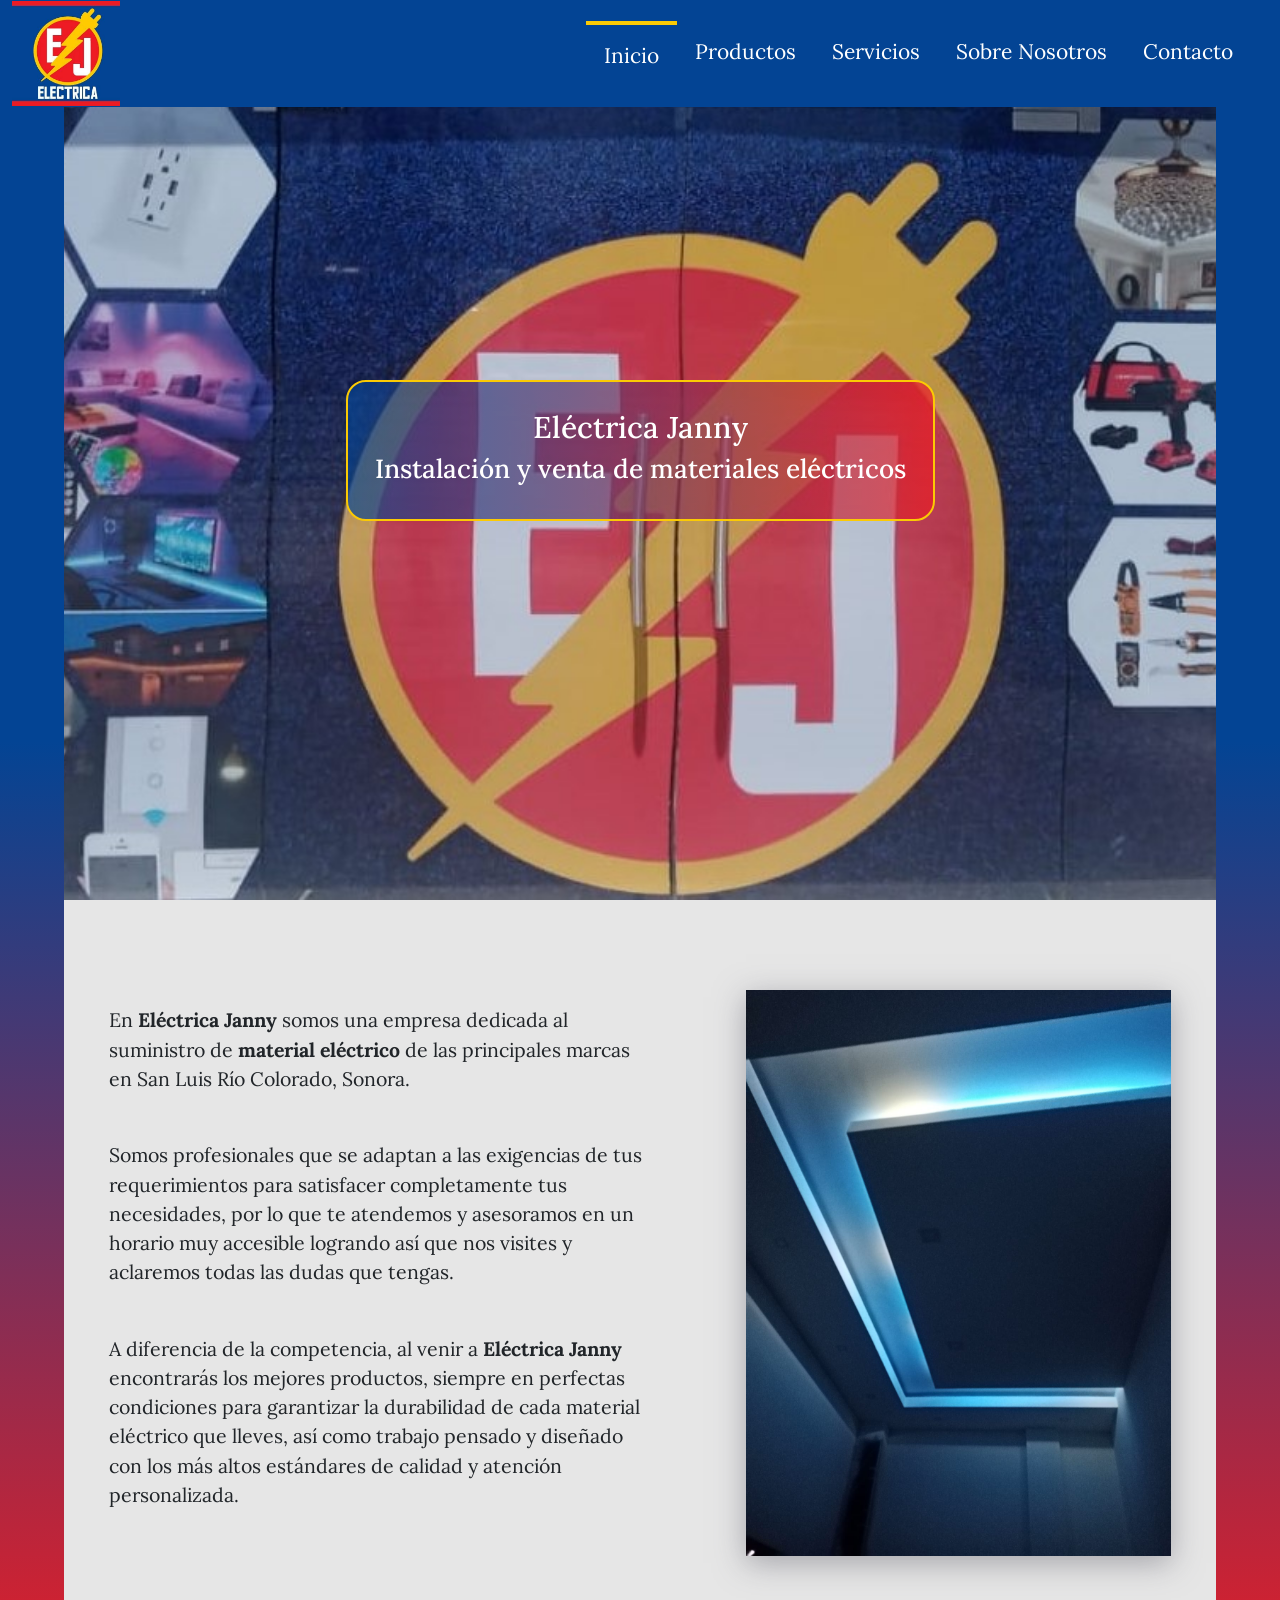
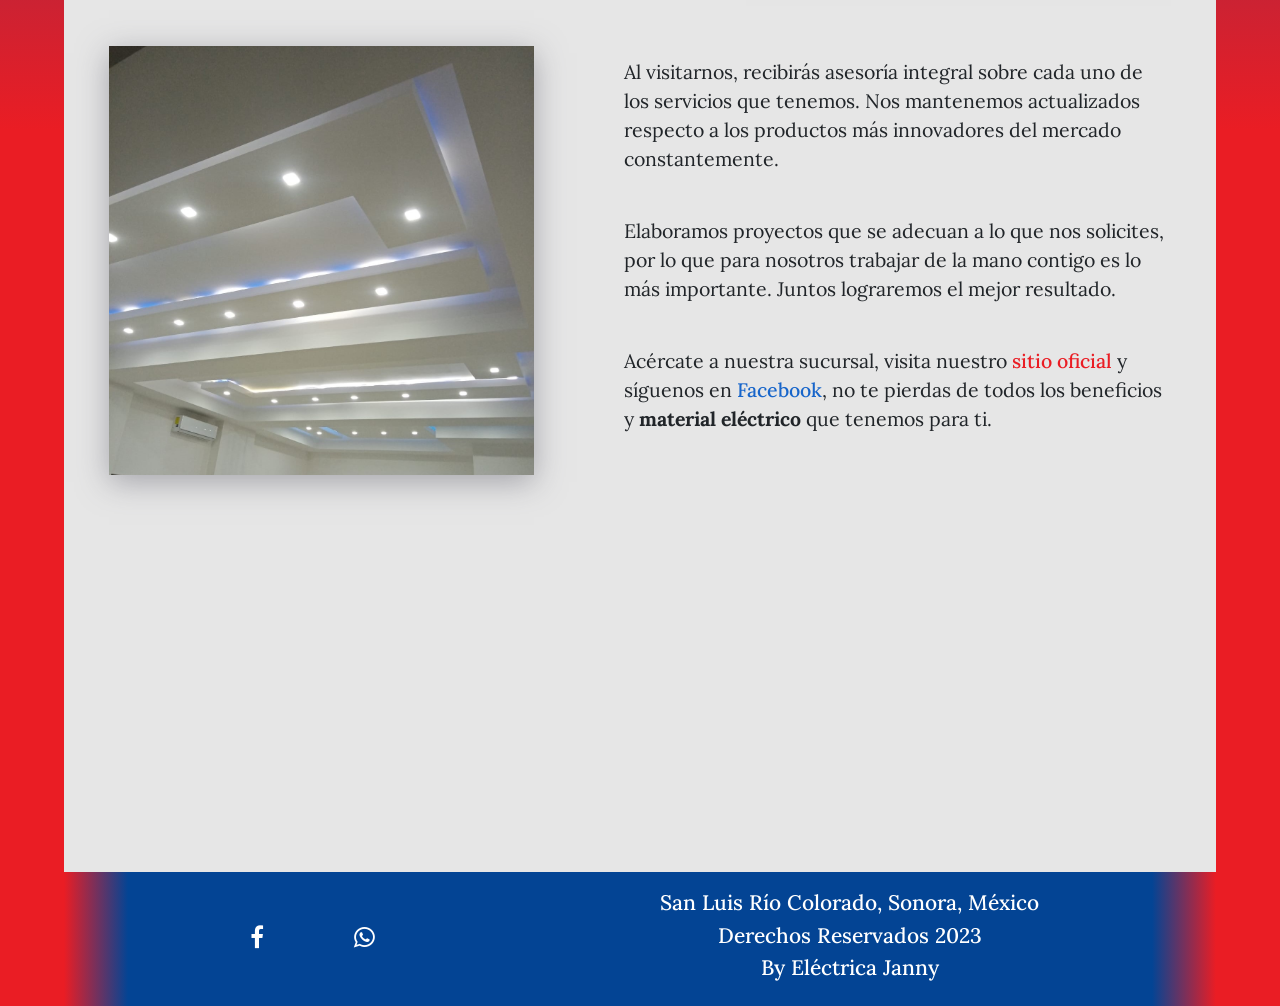
==== index.html @ f634eec2 "description, keywords, box-shadow variable" ====
<!DOCTYPE html>
<html lang="es">

<head>
    <meta charset="UTF-8">
    <meta http-equiv="X-UA-Compatible" content="IE=edge">
    <meta name="viewport" content="width=device-width, initial-scale=1.0">
    <!-- Bootstrap -->
    <link href="https://cdn.jsdelivr.net/npm/bootstrap@5.2.3/dist/css/bootstrap.min.css" rel="stylesheet"
        integrity="sha384-rbsA2VBKQhggwzxH7pPCaAqO46MgnOM80zW1RWuH61DGLwZJEdK2Kadq2F9CUG65" crossorigin="anonymous">
    <!-- Animacion AOS -->
    <link href="https://unpkg.com/aos@2.3.1/dist/aos.css" rel="stylesheet">
    <!-- Animacion animate.css -->
    <link rel="stylesheet" href="https://cdnjs.cloudflare.com/ajax/libs/animate.css/4.1.1/animate.min.css" />
    <title>Eléctrica Janny</title>
    <!-- Descripcion -->
    <meta name="description" content="Eléctrica Janny ofrece los mejores productos y materiales eléctricos, así como instalaciones eléctricas satisfaciendo tus necesidades">
    <!-- Keywords -->
    <meta name="keywords" content="eléctrica, local eléctrica, material eléctrico, local eléctrica san luis">
    <link rel="shortcut icon" href="./imgs/logo-ej.jpg" type="image/x-icon">
    <link rel="stylesheet" href="./styles/css/style.css">
    <!-- Google font -->
    <link href="https://fonts.googleapis.com/css2?family=Lora&display=swap" rel="stylesheet">
    <link rel="stylesheet" href="https://cdnjs.cloudflare.com/ajax/libs/font-awesome/4.7.0/css/font-awesome.min.css">
</head>

<body class="grid-all">
    <header class="grid-header">
        <nav class="navbar navbar-expand-lg header-nav fixed-top">
            <div class="container-fluid">
                <a href="#"><img src="./imgs/logo-ej.jpg" alt="logo Eléctrica Janny" class="logo-inicio"></a>
                <button class="navbar-toggler" type="button" data-bs-toggle="collapse"
                    data-bs-target="#navbarSupportedContent" aria-controls="navbarSupportedContent"
                    aria-expanded="false" aria-label="Toggle navigation">
                    <span></span>
                    <span></span>
                    <span></span>
                </button>
                <div class="collapse navbar-collapse justify-content-between" id="navbarSupportedContent">
                    <ul class="navbar-nav">
                        <li class="nav-item">
                            <a class="nav-link active" aria-current="page" href="#">Inicio</a>
                        </li>
                        <li class="nav-item">
                            <a class="nav-link" href="./paginas/productos.html">Productos</a>
                        </li>
                        <li class="nav-item">
                            <a class="nav-link" href="./paginas/servicios.html">Servicios</a>
                        </li>
                        <li class="nav-item">
                            <a class="nav-link" href="./paginas/sobrenosotros.html">Sobre Nosotros</a>
                        </li>
                        <li class="nav-item">
                            <a class="nav-link" href="./paginas/contacto.html">Contacto</a>
                        </li>
                    </ul>
                </div>
            </div>
        </nav>
    </header>

    <main class="index-main grid-main">
        <section class="seccion-principal">
            <div class="texto-imagen-inicio animate__animated animate__backInDown animate__slow">
                <h2>Eléctrica Janny</h2>
                <h3>Instalación y venta de materiales eléctricos</h3>
            </div>
        </section>
        <section class="index-seccion-2">
            <article class="index-articulo-1">
                <div class="div-parrafos">
                    <p data-aos="fade-down-right" data-aos-duration="500" class="index-parrafos-top">En <b>Eléctrica
                            Janny</b> somos una empresa dedicada al suministro de
                        <b>material eléctrico</b> de las principales marcas en San Luis Río Colorado, Sonora.
                    </p>
                    <p data-aos="fade-right" data-aos-duration="500" class="index-parrafos">Somos profesionales que se
                        adaptan a las exigencias de tus requerimientos
                        para satisfacer
                        completamente tus necesidades, por lo que te atendemos y asesoramos en un horario muy accesible
                        logrando así que nos visites y aclaremos todas las dudas que tengas.</p>
                    <p data-aos="fade-up-right" data-aos-duration="500" class="index-parrafos">A diferencia de la
                        competencia, al venir a <b>Eléctrica Janny</b>
                        encontrarás los mejores productos,
                        siempre en perfectas condiciones para garantizar la durabilidad de cada material eléctrico que
                        lleves, así como trabajo pensado y diseñado con los más altos estándares de calidad y atención
                        personalizada.</p>
                </div>
                <div data-aos="zoom-in-left" class="index-div-img-1">
                    <img src="./imgs/instalacion-sobretecho.jpeg" alt="Instalacion de casa afuera" class="index-imgs">
                </div>
            </article>
            <article class="index-articulo-2">
                <div data-aos="zoom-in-right" class="index-div-img-2">
                    <img src="./imgs/instalacion-techo-asimetrico.jpeg" alt="Instalacion de casa afuera"
                        class="index-imgs">
                </div>
                <div class="div-parrafos">
                    <p data-aos="fade-down-left" data-aos-duration="500" class="index-parrafos-top">Al visitarnos,
                        recibirás asesoría integral sobre cada uno de los
                        servicios
                        que
                        tenemos.
                        Nos mantenemos actualizados respecto a los productos más innovadores del mercado
                        constantemente.</p>
                    <p data-aos="fade-left" data-aos-duration="500" class="index-parrafos">Elaboramos proyectos que se
                        adecuan a lo que nos solicites, por lo que
                        para nosotros trabajar de
                        la
                        mano contigo es lo más importante. Juntos lograremos el mejor resultado.
                    <p data-aos="fade-up-left" data-aos-duration="500" class="index-parrafos">Acércate a nuestra
                        sucursal, visita nuestro <a class="index-sitio-oficial" href="./index.html">sitio oficial</a> y
                        síguenos en <a class="index-siguenos" href="https://www.facebook.com/electrijanny"
                            target="_blank" rel="noopener noreferrer">Facebook</a>, no te
                        pierdas
                        de todos los beneficios y <b>material eléctrico</b> que tenemos para ti.</p>
                </div>
            </article>
        </section>
        <section class="seccion-3">
            <div class="google-maps">
                <iframe
                    src="https://www.google.com/maps/embed?pb=!1m18!1m12!1m3!1d420.85370382818854!2d-114.7655052604591!3d32.450494726539944!2m3!1f0!2f0!3f0!3m2!1i1024!2i768!4f13.1!3m3!1m2!1s0x80d64f594fe410d5%3A0x80ad61ab778832ab!2sElectrica%20Janny!5e0!3m2!1ses-419!2smx!4v1675711822693!5m2!1ses-419!2smx"
                    width="1000" height="300" style="border:0;" allowfullscreen="" loading="lazy"
                    referrerpolicy="no-referrer-when-downgrade"></iframe>
            </div>
        </section>
    </main>

    <aside class="asideLeft asides"></aside>
    <aside class="asideRight asides"></aside>

    <footer class="footer grid-footer">
        <div class="footer-icons">
            <a href="https://www.facebook.com/electrijanny" target="_blank" rel="noopener noreferrer"><i
                    style="font-size:24px" class="fa facebook">&#xf09a;</i></a>
            <a href="http://" target="_blank" rel="noopener noreferrer"><i style="font-size:24px"
                    class="fa whatsapp">&#xf232;</i></a>
        </div>
        <div class="footer-copyright">
            <h3 class="footer-span-localidad">San Luis Río Colorado, Sonora, México</h3>
            <h3 class="footer-span-copyrigth">Derechos Reservados 2023</>
                <h3>By Eléctrica Janny</h3>
        </div>
    </footer>
    <script src="https://cdn.jsdelivr.net/npm/bootstrap@5.2.3/dist/js/bootstrap.bundle.min.js"
        integrity="sha384-kenU1KFdBIe4zVF0s0G1M5b4hcpxyD9F7jL+jjXkk+Q2h455rYXK/7HAuoJl+0I4"
        crossorigin="anonymous"></script>
    <script src="https://unpkg.com/aos@2.3.1/dist/aos.js"></script>
    <script>
        AOS.init();
    </script>
</body>

</html>
---- styles/css/style.css ----
/* *CSS Glogal */
html,
body {
  margin: 0;
  font-family: "Lora", serif;
  font-size: 15px;
  line-height: 1.5;
  box-sizing: border-box;
  overflow-x: hidden;
  top: 0;
}

body {
  background-color: rgb(230, 230, 230);
}

.logo-inicio {
  max-width: 12vh;
}

a {
  text-decoration: none;
  color: #fff;
  font-weight: 500;
}
a:visited {
  color: #fff;
}
a:hover {
  color: #FBCA04;
}

ul {
  list-style-type: none;
}

/* NAVBAR */
.active {
  border-top: 4px solid #FBCA04;
  color: #fff;
}

.navbar {
  background-color: #034494;
  padding: 1px;
  min-height: 10vh;
}
.navbar-toggler {
  background: #EA1D24;
  border: none;
  padding: 10px 6px;
  outline: none;
}
.navbar-toggler span {
  display: block;
  width: 22px;
  height: 2px;
  border: 1px;
  background: #fff;
}
.navbar-toggler span + span {
  margin-top: 4px;
  width: 18px;
  margin-left: 4px;
}
.navbar-toggler span + span + span {
  width: 10px;
  margin-left: 12px;
}
.navbar-expand-lg {
  padding-right: 2vh;
}
.navbar-expand-lg .navbar-collapse {
  flex-direction: row-reverse;
}
.navbar-expand-lg .navbar-nav .nav-link {
  padding: 1rem 1.2rem;
  font-size: 1.4rem;
  position: relative;
  color: #fff;
}
.navbar-expand-lg .navbar-nav .nav-link:hover {
  border-top: 4px solid #FBCA04;
  color: #EA1D24;
}
.navbar-expand-lg .navbar-nav button {
  padding: 1.2rem 5rem;
}

/* IMG inicio */
.seccion-principal {
  background-image: url(../../imgs/puerta-local-lejos-3.jpeg);
  height: 100vh;
  background-position: center;
  background-repeat: no-repeat;
  background-size: cover;
  display: flex;
  justify-content: center;
  align-items: center;
}

/* Footer */
.footer {
  background: rgb(234, 29, 36);
  background: linear-gradient(90deg, rgb(234, 29, 36) 5%, rgb(3, 68, 148) 10%, rgb(3, 68, 148) 90%, rgb(234, 29, 36) 95%);
  color: #fff;
  display: flex;
  justify-content: space-evenly;
}
.footer-icons {
  display: flex;
  align-items: center;
}
.footer-icons a {
  margin: 0 5vh;
}
.footer-icons a i:link {
  color: #fff;
}
.footer-icons a i:visited {
  color: #fff;
}
.footer-copyright {
  display: flex;
  flex-direction: column;
  align-items: center;
  justify-content: center;
  text-align: center;
  margin: 2vh 4vh;
}
.footer-copyright h3 {
  font-size: 1.4rem;
}

.facebook:hover {
  color: #1771E6;
}

.whatsapp:hover {
  color: #4AC959;
}

/* TODO: Flex Grid */
.grid-all {
  min-height: 100vh;
  display: grid;
  grid-template-areas: "header header header header" "asideLeft main main asideRight" "footer footer footer footer";
  grid-template-columns: 1fr 45% 45% 1fr;
  grid-template-rows: auto auto auto;
}

/* grid items */
.grid-header {
  grid-area: header;
}

.grid-main {
  grid-area: main;
}

.asideLeft {
  grid-area: asideLeft;
}

.asideRight {
  grid-area: asideRight;
}

.asides {
  background: rgb(234, 29, 36);
  background: linear-gradient(0deg, rgb(234, 29, 36) 30%, rgb(3, 68, 148) 70%);
}

.grid-footer {
  grid-area: footer;
}

/* *Index */
.texto-imagen-inicio {
  text-align: center;
  font-size: 1.7rem;
  background: linear-gradient(to right, rgba(3, 68, 148, 0.6823529412), rgba(234, 29, 36, 0.6823529412));
  border: 2px solid #FBCA04;
  color: #fff;
  border-radius: 20px;
  line-height: 50px;
  padding: 3vh;
}

/* Seccion 2 */
.index-seccion-2 {
  display: flex;
  flex-direction: column;
  padding: 10vh 0;
}

.index-parrafos-top {
  font-size: 1.3rem;
  margin: 0 5vh 5% 5vh;
}

.index-parrafos {
  font-size: 1.3rem;
  margin: 0 5vh 5% 5vh;
}

/* Articulo 1 */
.index-articulo-1 {
  display: flex;
}
.index-articulo-1 .div-parrafos {
  display: flex;
  flex-direction: column;
  justify-content: space-evenly;
  width: 60%;
  z-index: -1;
}
.index-articulo-1 .index-div-img-1 {
  width: 40%;
  margin: 0 5vh;
}
.index-articulo-1 .index-div-img-1 img {
  width: 100%;
  height: 100%;
  object-fit: cover;
  box-shadow: rgba(100, 100, 111, 0.5) 0px 7px 29px 0px;
}
.index-articulo-1 .index-div-img-1 img:hover {
  animation: shadow-drop-2-center 0.5s cubic-bezier(0.25, 0.46, 0.45, 0.94) both;
}

/* Articulo 2 */
.index-articulo-2 {
  display: flex;
  padding-top: 10vh;
}
.index-articulo-2 .div-parrafos {
  display: flex;
  flex-direction: column;
  align-items: center;
  justify-content: space-evenly;
  width: 60%;
  z-index: -1;
}
.index-articulo-2 .index-div-img-2 {
  width: 40%;
  margin: 0 5vh;
}
.index-articulo-2 .index-div-img-2 img {
  width: 100%;
  height: 100%;
  object-fit: cover;
  box-shadow: rgba(100, 100, 111, 0.5) 0px 7px 29px 0px;
}

/* Links */
.index-sitio-oficial {
  text-decoration: none;
}
.index-sitio-oficial:link {
  color: #EA1D24;
}
.index-sitio-oficial:visited {
  color: #EA1D24;
}

.index-siguenos:link {
  color: #1765ca;
}
.index-siguenos:visited {
  color: #1765ca;
}

/* Iframe */
.google-maps iframe {
  width: 100%;
}

/* *Productos */
.productos-frase-productos {
  display: flex;
  margin: 5vh 10vh 5vh 10vh;
  height: 100%;
  text-align: center;
  align-items: center;
  background: rgb(255, 235, 136);
  background: linear-gradient(90deg, rgb(255, 235, 136) 0%, rgb(255, 255, 255) 40%);
}
.productos-frase-productos h3 {
  margin: 0;
  padding: 10px;
}

.productos-contain-imgs {
  display: flex;
  flex-wrap: wrap;
  justify-content: space-evenly;
}
.productos-contain-imgs div {
  display: flex;
  flex-direction: column;
  margin: 5px;
  text-align: center;
}
.productos-contain-imgs img {
  width: 200px;
  height: 200px;
  border: 2px solid rgba(0, 0, 0, 0.3);
}

/* *Servicios */
.card {
  margin: 0 3vh 0 3vh;
}
.card:hover {
  animation: shadow-drop-2-center 0.5s cubic-bezier(0.25, 0.46, 0.45, 0.94) both;
}
.card-group {
  margin: 5vh;
}
.card img:hover {
  border: 2px solid #FBCA04;
}

@keyframes shadow-drop-2-center {
  0% {
    transform: translateZ(0);
    box-shadow: 0 0 0 0 rgba(0, 0, 0, 0);
  }
  100% {
    transform: translateZ(50px);
    box-shadow: 0 0 20px 0px rgba(0, 0, 0, 0.8);
  }
}
.list-style-type-disc {
  list-style-type: disc;
}

.list-style-type-circle {
  list-style-type: circle;
}

/* *Sobre Nosotros */
.container {
  margin: 4vh auto;
}

.sobrenosotros-imgs {
  display: flex;
  margin: 1vh 0;
}
.sobrenosotros-imgs img {
  width: 100%;
  object-fit: cover;
  box-shadow: rgba(100, 100, 111, 0.5) 0px 7px 29px 0px;
}
.sobrenosotros-imgs img:hover {
  animation: shadow-drop-2-center 0.5s cubic-bezier(0.25, 0.46, 0.45, 0.94) both;
}

@keyframes shadow-drop-2-center {
  0% {
    transform: translateZ(0);
    box-shadow: 0 0 0 0 rgba(0, 0, 0, 0);
  }
  100% {
    transform: translateZ(50px);
    box-shadow: 0 0 20px 0px rgba(0, 0, 0, 0.8);
  }
}
.sobrenosotros-texto {
  display: flex;
  flex-direction: column;
  justify-content: center;
  margin-top: 2vh;
}

/* *Contacto */
.contacto__seccion {
  display: flex;
  align-items: center;
  justify-content: space-evenly;
}

.contacto-img {
  display: flex;
  width: 40%;
  height: 100vh;
  margin: 10vh 0;
  box-shadow: rgba(100, 100, 111, 0.5) 0px 7px 29px 0px;
}
.contacto-img img {
  object-fit: cover;
  width: 100%;
  height: 100%;
}

.form {
  display: flex;
  flex-direction: column;
  justify-content: space-evenly;
  height: 100vh;
  width: 40%;
  border-radius: 10%;
  box-shadow: rgba(100, 100, 111, 0.5) 0px 7px 29px 0px;
}
.form-casillas {
  display: flex;
  padding: 2vh;
  width: 100%;
}
.form-casillas div {
  width: 100%;
  display: flex;
  flex-direction: column;
}
.form-legend {
  padding: 1vh 0;
  text-align: center;
}
.form-textarea div {
  display: flex;
  flex-direction: column;
  align-items: center;
  padding: 2vh;
}

#textarea-comentario {
  resize: none;
}

.form-div-span {
  display: flex;
  justify-content: space-evenly;
  margin: 2vh 0;
}

/* Buttons formulario */
.button-reset,
.button-enviar {
  align-items: center;
  appearance: none;
  background-image: radial-gradient(100% 100% at 100% 0, #EA1D24 0, #5468ff 100%);
  border: 0;
  border-radius: 6px;
  box-shadow: rgba(45, 35, 66, 0.4) 0 2px 4px, rgba(45, 35, 66, 0.3) 0 7px 13px -3px, rgba(58, 65, 111, 0.5) 0 -3px 0 inset;
  box-sizing: border-box;
  color: #fff;
  cursor: pointer;
  display: inline-flex;
  font-family: "JetBrains Mono", monospace;
  height: 48px;
  justify-content: center;
  line-height: 1;
  list-style: none;
  overflow: hidden;
  padding-left: 16px;
  padding-right: 16px;
  position: relative;
  text-align: left;
  text-decoration: none;
  transition: box-shadow 0.15s, transform 0.15s;
  user-select: none;
  -webkit-user-select: none;
  touch-action: manipulation;
  white-space: nowrap;
  will-change: box-shadow, transform;
  font-size: 18px;
}

.button:focus {
  box-shadow: #FBCA04 0 0 0 1.5px inset, rgba(45, 35, 66, 0.4) 0 2px 4px, rgba(45, 35, 66, 0.3) 0 7px 13px -3px, #3c4fe0 0 -3px 0 inset;
}
.button:hover {
  box-shadow: rgba(45, 35, 66, 0.4) 0 4px 8px, rgba(45, 35, 66, 0.3) 0 7px 13px -3px, #3c4fe0 0 -3px 0 inset;
  transform: translateY(-2px);
}
.button:active {
  box-shadow: #FBCA04 0 3px 7px inset;
  transform: translateY(2px);
}

/* TODO: Media Querys */
/* TODO: TABLET */
@media screen and (max-width: 991px) {
  /* CSS Global */
  .navbar {
    min-height: 10vh;
  }
  .navbar-expand-lg .navbar-nav .nav-link {
    padding: 0.8rem 1.2rem;
  }
  .active {
    border-bottom: 4px solid #FBCA04;
  }
  .logo-inicio {
    max-width: 10vh;
  }
  /* index */
  .index-seccion-2 {
    padding: 5vh 0;
  }
  .index-parrafos-top {
    font-size: 1rem;
    margin: 0 3vh 2vh 3vh;
  }
  .index-parrafos {
    font-size: 1rem;
    margin: 0 3vh 2vh 3vh;
  }
  /* Articulo 1 */
  .index-articulo-1 {
    flex-flow: column wrap;
  }
  .index-articulo-1 .div-parrafos {
    width: 100%;
  }
  .index-articulo-1 .index-div-img-1 {
    width: 100%;
    margin: 0;
    padding: 2vh;
  }
  /* Articulo 2 */
  .index-articulo-2 {
    flex-flow: column-reverse wrap;
    padding-top: 2vh;
  }
  .index-articulo-2 .div-parrafos {
    width: 100%;
  }
  .index-articulo-2 .index-div-img-2 {
    width: 100%;
    margin: 0;
    padding: 2vh;
  }
  /* PRODUCTOS */
  .productos-frase-productos {
    margin: 5vh 7vh 5vh 7vh;
    align-items: unset;
    flex-direction: column;
    background: rgb(255, 235, 136);
    background: linear-gradient(180deg, rgb(255, 235, 136) 0%, rgb(255, 255, 255) 15%);
  }
  /* CONTACTO */
  .contacto__seccion {
    flex-direction: column;
  }
  .contacto-img {
    height: 100%;
    width: 90%;
    margin: 5vh 0;
  }
  .form {
    margin-bottom: 5vh;
    width: 90%;
  }
}
/* TODO: MOVIL */
@media screen and (max-width: 425px) {
  .asides {
    display: none;
  }
  .grid-all {
    grid-template-areas: "header header" "main main" "footer footer";
    grid-template-columns: 50% 50%;
    grid-template-rows: auto auto auto;
  }
  /* index */
  .index-seccion-2 {
    padding: 2vh 0;
  }
  .index-parrafos-top {
    font-size: 1rem;
    margin: 0 2vh 2vh 2vh;
  }
  .index-parrafos {
    font-size: 1rem;
    margin: 0 2vh 2vh 2vh;
  }
  /* PRODUCTOS */
  .productos-frase-productos {
    margin: 5vh 5vh 5vh 5vh;
    background: rgb(255, 235, 136);
    background: linear-gradient(180deg, rgb(255, 235, 136) 0%, rgb(255, 255, 255) 40%);
  }
  .productos-contain-imgs img {
    width: 150px;
    height: 150px;
  }
  /* SERVICIO */
  .card-group {
    margin: 5vh 3vh;
  }
  /* Footer */
  footer {
    background: rgb(234, 29, 36);
    background: linear-gradient(90deg, rgb(234, 29, 36) 5%, rgb(3, 68, 148) 10%, rgb(3, 68, 148) 90%, rgb(234, 29, 36) 95%);
    flex-direction: column;
    align-items: center;
  }
  .footer-icons a {
    margin: 4vh 5vh 2vh 5vh;
  }
  .footer-copyright {
    margin: 0;
    padding: 5vh 4vh 5vh 4vh;
  }
}

/*# sourceMappingURL=style.css.map */
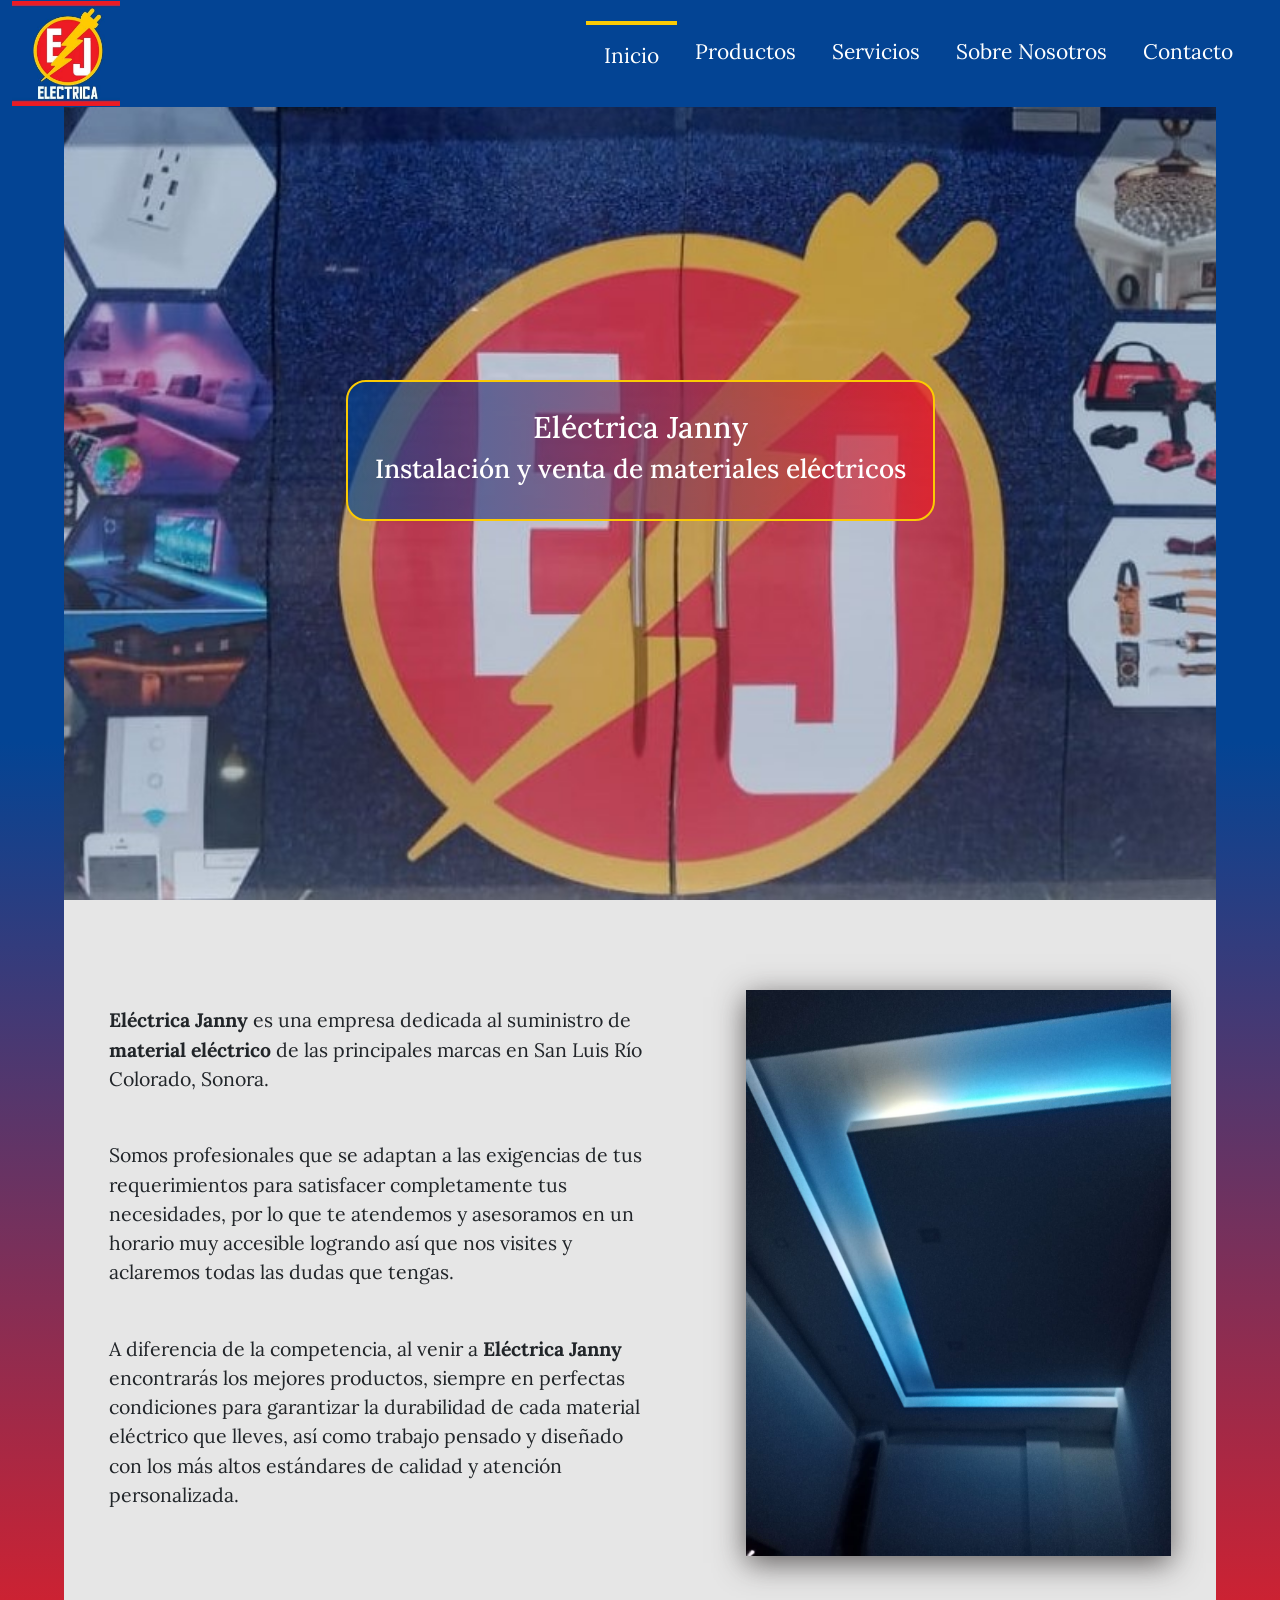
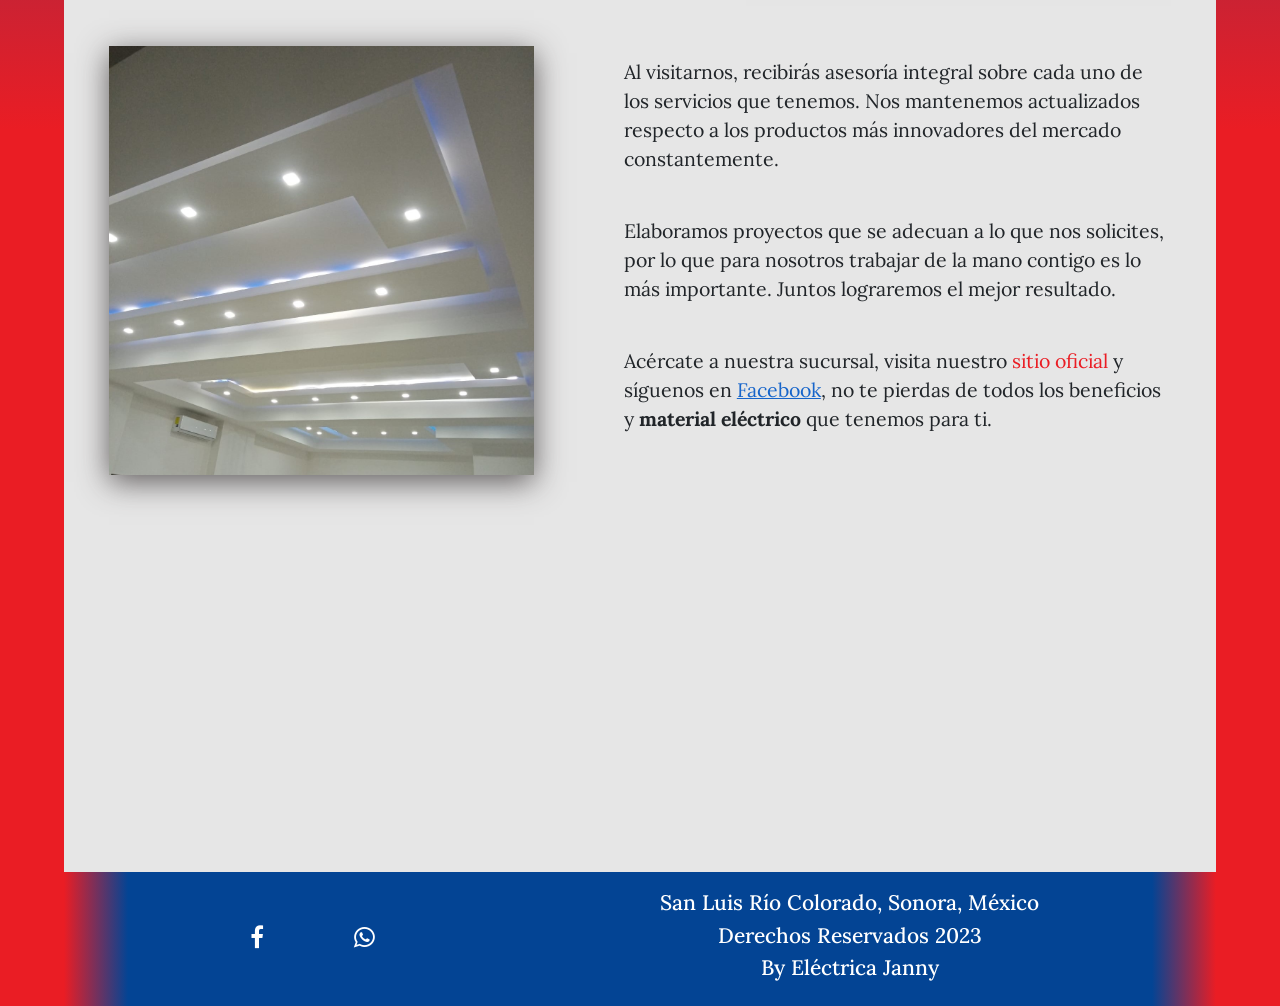
==== commit 6646cd9b: "agrego: carpetas sass, animaciones sobrenosotros y servicios y limpio imgs" ====
--- a/index.html
+++ b/index.html
@@ -5,23 +5,25 @@
     <meta charset="UTF-8">
     <meta http-equiv="X-UA-Compatible" content="IE=edge">
     <meta name="viewport" content="width=device-width, initial-scale=1.0">
-    <!-- Bootstrap -->
+    <!-- descripcion -->
+    <meta name="description" content="Eléctrica Janny ofrece los mejores productos y materiales eléctricos, así como instalaciones eléctricas satisfaciendo tus necesidades">
+    <!-- keywords -->
+    <meta name="keywords" content="eléctrica, local eléctrica, material eléctrico, local eléctrica san luis">
+    <title>Eléctrica Janny</title>
+    <!-- bootstrap -->
     <link href="https://cdn.jsdelivr.net/npm/bootstrap@5.2.3/dist/css/bootstrap.min.css" rel="stylesheet"
         integrity="sha384-rbsA2VBKQhggwzxH7pPCaAqO46MgnOM80zW1RWuH61DGLwZJEdK2Kadq2F9CUG65" crossorigin="anonymous">
-    <!-- Animacion AOS -->
+    <!-- aos -->
     <link href="https://unpkg.com/aos@2.3.1/dist/aos.css" rel="stylesheet">
-    <!-- Animacion animate.css -->
-    <link rel="stylesheet" href="https://cdnjs.cloudflare.com/ajax/libs/animate.css/4.1.1/animate.min.css" />
-    <title>Eléctrica Janny</title>
-    <!-- Descripcion -->
-    <meta name="description" content="Eléctrica Janny ofrece los mejores productos y materiales eléctricos, así como instalaciones eléctricas satisfaciendo tus necesidades">
-    <!-- Keywords -->
-    <meta name="keywords" content="eléctrica, local eléctrica, material eléctrico, local eléctrica san luis">
-    <link rel="shortcut icon" href="./imgs/logo-ej.jpg" type="image/x-icon">
-    <link rel="stylesheet" href="./styles/css/style.css">
-    <!-- Google font -->
+    <!-- animate.css -->
+    <link rel="stylesheet" href="https://cdnjs.cloudflare.com/ajax/libs/animate.css/4.1.1/animate.min.css"/>
+    <!-- tipografia -->
     <link href="https://fonts.googleapis.com/css2?family=Lora&display=swap" rel="stylesheet">
     <link rel="stylesheet" href="https://cdnjs.cloudflare.com/ajax/libs/font-awesome/4.7.0/css/font-awesome.min.css">
+    <!-- icon -->
+    <link rel="shortcut icon" href="./imgs/logo-ej.jpg" type="image/x-icon">
+    <!-- css -->
+    <link rel="stylesheet" href="./styles/css/style.css">
 </head>
 
 <body class="grid-all">
@@ -69,16 +71,16 @@
         <section class="index-seccion-2">
             <article class="index-articulo-1">
                 <div class="div-parrafos">
-                    <p data-aos="fade-down-right" data-aos-duration="500" class="index-parrafos-top">En <b>Eléctrica
-                            Janny</b> somos una empresa dedicada al suministro de
+                    <p data-aos="fade-down-right" class="index-parrafos-top"><b>Eléctrica
+                            Janny</b> es una empresa dedicada al suministro de
                         <b>material eléctrico</b> de las principales marcas en San Luis Río Colorado, Sonora.
                     </p>
-                    <p data-aos="fade-right" data-aos-duration="500" class="index-parrafos">Somos profesionales que se
+                    <p data-aos="fade-right" class="index-parrafos">Somos profesionales que se
                         adaptan a las exigencias de tus requerimientos
                         para satisfacer
                         completamente tus necesidades, por lo que te atendemos y asesoramos en un horario muy accesible
                         logrando así que nos visites y aclaremos todas las dudas que tengas.</p>
-                    <p data-aos="fade-up-right" data-aos-duration="500" class="index-parrafos">A diferencia de la
+                    <p data-aos="fade-up-right" class="index-parrafos">A diferencia de la
                         competencia, al venir a <b>Eléctrica Janny</b>
                         encontrarás los mejores productos,
                         siempre en perfectas condiciones para garantizar la durabilidad de cada material eléctrico que
@@ -95,19 +97,19 @@
                         class="index-imgs">
                 </div>
                 <div class="div-parrafos">
-                    <p data-aos="fade-down-left" data-aos-duration="500" class="index-parrafos-top">Al visitarnos,
+                    <p data-aos="fade-down-left" class="index-parrafos-top">Al visitarnos,
                         recibirás asesoría integral sobre cada uno de los
                         servicios
                         que
                         tenemos.
                         Nos mantenemos actualizados respecto a los productos más innovadores del mercado
                         constantemente.</p>
-                    <p data-aos="fade-left" data-aos-duration="500" class="index-parrafos">Elaboramos proyectos que se
+                    <p data-aos="fade-left" class="index-parrafos">Elaboramos proyectos que se
                         adecuan a lo que nos solicites, por lo que
                         para nosotros trabajar de
                         la
                         mano contigo es lo más importante. Juntos lograremos el mejor resultado.
-                    <p data-aos="fade-up-left" data-aos-duration="500" class="index-parrafos">Acércate a nuestra
+                    <p data-aos="fade-up-left" class="index-parrafos">Acércate a nuestra
                         sucursal, visita nuestro <a class="index-sitio-oficial" href="./index.html">sitio oficial</a> y
                         síguenos en <a class="index-siguenos" href="https://www.facebook.com/electrijanny"
                             target="_blank" rel="noopener noreferrer">Facebook</a>, no te
@@ -138,7 +140,7 @@
         </div>
         <div class="footer-copyright">
             <h3 class="footer-span-localidad">San Luis Río Colorado, Sonora, México</h3>
-            <h3 class="footer-span-copyrigth">Derechos Reservados 2023</>
+            <h3 class="footer-span-copyrigth">Derechos Reservados 2023</h3>
                 <h3>By Eléctrica Janny</h3>
         </div>
     </footer>
@@ -147,7 +149,10 @@
         crossorigin="anonymous"></script>
     <script src="https://unpkg.com/aos@2.3.1/dist/aos.js"></script>
     <script>
-        AOS.init();
+        AOS.init({
+            easing: 'ease-our-back',
+            duration: 700
+        });
     </script>
 </body>
 
--- a/styles/css/style.css
+++ b/styles/css/style.css
@@ -1,4 +1,6 @@
-/* *CSS Glogal */
+/* Abstracts */ /* Variables Globales */
+/* Base */
+/* Reset Global*/
 html,
 body {
   margin: 0;
@@ -14,427 +16,7 @@
   background-color: rgb(230, 230, 230);
 }
 
-.logo-inicio {
-  max-width: 12vh;
-}
-
-a {
-  text-decoration: none;
-  color: #fff;
-  font-weight: 500;
-}
-a:visited {
-  color: #fff;
-}
-a:hover {
-  color: #FBCA04;
-}
-
-ul {
-  list-style-type: none;
-}
-
-/* NAVBAR */
-.active {
-  border-top: 4px solid #FBCA04;
-  color: #fff;
-}
-
-.navbar {
-  background-color: #034494;
-  padding: 1px;
-  min-height: 10vh;
-}
-.navbar-toggler {
-  background: #EA1D24;
-  border: none;
-  padding: 10px 6px;
-  outline: none;
-}
-.navbar-toggler span {
-  display: block;
-  width: 22px;
-  height: 2px;
-  border: 1px;
-  background: #fff;
-}
-.navbar-toggler span + span {
-  margin-top: 4px;
-  width: 18px;
-  margin-left: 4px;
-}
-.navbar-toggler span + span + span {
-  width: 10px;
-  margin-left: 12px;
-}
-.navbar-expand-lg {
-  padding-right: 2vh;
-}
-.navbar-expand-lg .navbar-collapse {
-  flex-direction: row-reverse;
-}
-.navbar-expand-lg .navbar-nav .nav-link {
-  padding: 1rem 1.2rem;
-  font-size: 1.4rem;
-  position: relative;
-  color: #fff;
-}
-.navbar-expand-lg .navbar-nav .nav-link:hover {
-  border-top: 4px solid #FBCA04;
-  color: #EA1D24;
-}
-.navbar-expand-lg .navbar-nav button {
-  padding: 1.2rem 5rem;
-}
-
-/* IMG inicio */
-.seccion-principal {
-  background-image: url(../../imgs/puerta-local-lejos-3.jpeg);
-  height: 100vh;
-  background-position: center;
-  background-repeat: no-repeat;
-  background-size: cover;
-  display: flex;
-  justify-content: center;
-  align-items: center;
-}
-
-/* Footer */
-.footer {
-  background: rgb(234, 29, 36);
-  background: linear-gradient(90deg, rgb(234, 29, 36) 5%, rgb(3, 68, 148) 10%, rgb(3, 68, 148) 90%, rgb(234, 29, 36) 95%);
-  color: #fff;
-  display: flex;
-  justify-content: space-evenly;
-}
-.footer-icons {
-  display: flex;
-  align-items: center;
-}
-.footer-icons a {
-  margin: 0 5vh;
-}
-.footer-icons a i:link {
-  color: #fff;
-}
-.footer-icons a i:visited {
-  color: #fff;
-}
-.footer-copyright {
-  display: flex;
-  flex-direction: column;
-  align-items: center;
-  justify-content: center;
-  text-align: center;
-  margin: 2vh 4vh;
-}
-.footer-copyright h3 {
-  font-size: 1.4rem;
-}
-
-.facebook:hover {
-  color: #1771E6;
-}
-
-.whatsapp:hover {
-  color: #4AC959;
-}
-
-/* TODO: Flex Grid */
-.grid-all {
-  min-height: 100vh;
-  display: grid;
-  grid-template-areas: "header header header header" "asideLeft main main asideRight" "footer footer footer footer";
-  grid-template-columns: 1fr 45% 45% 1fr;
-  grid-template-rows: auto auto auto;
-}
-
-/* grid items */
-.grid-header {
-  grid-area: header;
-}
-
-.grid-main {
-  grid-area: main;
-}
-
-.asideLeft {
-  grid-area: asideLeft;
-}
-
-.asideRight {
-  grid-area: asideRight;
-}
-
-.asides {
-  background: rgb(234, 29, 36);
-  background: linear-gradient(0deg, rgb(234, 29, 36) 30%, rgb(3, 68, 148) 70%);
-}
-
-.grid-footer {
-  grid-area: footer;
-}
-
-/* *Index */
-.texto-imagen-inicio {
-  text-align: center;
-  font-size: 1.7rem;
-  background: linear-gradient(to right, rgba(3, 68, 148, 0.6823529412), rgba(234, 29, 36, 0.6823529412));
-  border: 2px solid #FBCA04;
-  color: #fff;
-  border-radius: 20px;
-  line-height: 50px;
-  padding: 3vh;
-}
-
-/* Seccion 2 */
-.index-seccion-2 {
-  display: flex;
-  flex-direction: column;
-  padding: 10vh 0;
-}
-
-.index-parrafos-top {
-  font-size: 1.3rem;
-  margin: 0 5vh 5% 5vh;
-}
-
-.index-parrafos {
-  font-size: 1.3rem;
-  margin: 0 5vh 5% 5vh;
-}
-
-/* Articulo 1 */
-.index-articulo-1 {
-  display: flex;
-}
-.index-articulo-1 .div-parrafos {
-  display: flex;
-  flex-direction: column;
-  justify-content: space-evenly;
-  width: 60%;
-  z-index: -1;
-}
-.index-articulo-1 .index-div-img-1 {
-  width: 40%;
-  margin: 0 5vh;
-}
-.index-articulo-1 .index-div-img-1 img {
-  width: 100%;
-  height: 100%;
-  object-fit: cover;
-  box-shadow: rgba(100, 100, 111, 0.5) 0px 7px 29px 0px;
-}
-.index-articulo-1 .index-div-img-1 img:hover {
-  animation: shadow-drop-2-center 0.5s cubic-bezier(0.25, 0.46, 0.45, 0.94) both;
-}
-
-/* Articulo 2 */
-.index-articulo-2 {
-  display: flex;
-  padding-top: 10vh;
-}
-.index-articulo-2 .div-parrafos {
-  display: flex;
-  flex-direction: column;
-  align-items: center;
-  justify-content: space-evenly;
-  width: 60%;
-  z-index: -1;
-}
-.index-articulo-2 .index-div-img-2 {
-  width: 40%;
-  margin: 0 5vh;
-}
-.index-articulo-2 .index-div-img-2 img {
-  width: 100%;
-  height: 100%;
-  object-fit: cover;
-  box-shadow: rgba(100, 100, 111, 0.5) 0px 7px 29px 0px;
-}
-
-/* Links */
-.index-sitio-oficial {
-  text-decoration: none;
-}
-.index-sitio-oficial:link {
-  color: #EA1D24;
-}
-.index-sitio-oficial:visited {
-  color: #EA1D24;
-}
-
-.index-siguenos:link {
-  color: #1765ca;
-}
-.index-siguenos:visited {
-  color: #1765ca;
-}
-
-/* Iframe */
-.google-maps iframe {
-  width: 100%;
-}
-
-/* *Productos */
-.productos-frase-productos {
-  display: flex;
-  margin: 5vh 10vh 5vh 10vh;
-  height: 100%;
-  text-align: center;
-  align-items: center;
-  background: rgb(255, 235, 136);
-  background: linear-gradient(90deg, rgb(255, 235, 136) 0%, rgb(255, 255, 255) 40%);
-}
-.productos-frase-productos h3 {
-  margin: 0;
-  padding: 10px;
-}
-
-.productos-contain-imgs {
-  display: flex;
-  flex-wrap: wrap;
-  justify-content: space-evenly;
-}
-.productos-contain-imgs div {
-  display: flex;
-  flex-direction: column;
-  margin: 5px;
-  text-align: center;
-}
-.productos-contain-imgs img {
-  width: 200px;
-  height: 200px;
-  border: 2px solid rgba(0, 0, 0, 0.3);
-}
-
-/* *Servicios */
-.card {
-  margin: 0 3vh 0 3vh;
-}
-.card:hover {
-  animation: shadow-drop-2-center 0.5s cubic-bezier(0.25, 0.46, 0.45, 0.94) both;
-}
-.card-group {
-  margin: 5vh;
-}
-.card img:hover {
-  border: 2px solid #FBCA04;
-}
-
-@keyframes shadow-drop-2-center {
-  0% {
-    transform: translateZ(0);
-    box-shadow: 0 0 0 0 rgba(0, 0, 0, 0);
-  }
-  100% {
-    transform: translateZ(50px);
-    box-shadow: 0 0 20px 0px rgba(0, 0, 0, 0.8);
-  }
-}
-.list-style-type-disc {
-  list-style-type: disc;
-}
-
-.list-style-type-circle {
-  list-style-type: circle;
-}
-
-/* *Sobre Nosotros */
-.container {
-  margin: 4vh auto;
-}
-
-.sobrenosotros-imgs {
-  display: flex;
-  margin: 1vh 0;
-}
-.sobrenosotros-imgs img {
-  width: 100%;
-  object-fit: cover;
-  box-shadow: rgba(100, 100, 111, 0.5) 0px 7px 29px 0px;
-}
-.sobrenosotros-imgs img:hover {
-  animation: shadow-drop-2-center 0.5s cubic-bezier(0.25, 0.46, 0.45, 0.94) both;
-}
-
-@keyframes shadow-drop-2-center {
-  0% {
-    transform: translateZ(0);
-    box-shadow: 0 0 0 0 rgba(0, 0, 0, 0);
-  }
-  100% {
-    transform: translateZ(50px);
-    box-shadow: 0 0 20px 0px rgba(0, 0, 0, 0.8);
-  }
-}
-.sobrenosotros-texto {
-  display: flex;
-  flex-direction: column;
-  justify-content: center;
-  margin-top: 2vh;
-}
-
-/* *Contacto */
-.contacto__seccion {
-  display: flex;
-  align-items: center;
-  justify-content: space-evenly;
-}
-
-.contacto-img {
-  display: flex;
-  width: 40%;
-  height: 100vh;
-  margin: 10vh 0;
-  box-shadow: rgba(100, 100, 111, 0.5) 0px 7px 29px 0px;
-}
-.contacto-img img {
-  object-fit: cover;
-  width: 100%;
-  height: 100%;
-}
-
-.form {
-  display: flex;
-  flex-direction: column;
-  justify-content: space-evenly;
-  height: 100vh;
-  width: 40%;
-  border-radius: 10%;
-  box-shadow: rgba(100, 100, 111, 0.5) 0px 7px 29px 0px;
-}
-.form-casillas {
-  display: flex;
-  padding: 2vh;
-  width: 100%;
-}
-.form-casillas div {
-  width: 100%;
-  display: flex;
-  flex-direction: column;
-}
-.form-legend {
-  padding: 1vh 0;
-  text-align: center;
-}
-.form-textarea div {
-  display: flex;
-  flex-direction: column;
-  align-items: center;
-  padding: 2vh;
-}
-
-#textarea-comentario {
-  resize: none;
-}
-
-.form-div-span {
-  display: flex;
-  justify-content: space-evenly;
-  margin: 2vh 0;
-}
-
+/* Componentes */
 /* Buttons formulario */
 .button-reset,
 .button-enviar {
@@ -480,8 +62,390 @@
   transform: translateY(2px);
 }
 
-/* TODO: Media Querys */
-/* TODO: TABLET */
+/* Layout */
+/* NAVBAR */
+.logo-inicio {
+  max-width: 12vh;
+}
+
+.navbar {
+  background-color: #034494;
+  padding: 1px;
+  min-height: 10vh;
+}
+.navbar-toggler {
+  background: #EA1D24;
+  border: none;
+  padding: 10px 6px;
+  outline: none;
+}
+.navbar-toggler span {
+  display: block;
+  width: 22px;
+  height: 2px;
+  border: 1px;
+  background: #fff;
+}
+.navbar-toggler span + span {
+  margin-top: 4px;
+  width: 18px;
+  margin-left: 4px;
+}
+.navbar-toggler span + span + span {
+  width: 10px;
+  margin-left: 12px;
+}
+.navbar-expand-lg {
+  padding-right: 2vh;
+}
+.navbar-expand-lg .navbar-collapse {
+  flex-direction: row-reverse;
+}
+.navbar-expand-lg .navbar-nav .nav-link {
+  padding: 1rem 1.2rem;
+  font-size: 1.4rem;
+  position: relative;
+  color: #fff;
+}
+.navbar-expand-lg .navbar-nav .nav-link:hover {
+  border-top: 4px solid #FBCA04;
+  color: #EA1D24;
+}
+.navbar-expand-lg .navbar-nav button {
+  padding: 1.2rem 5rem;
+}
+
+.active {
+  border-top: 4px solid #FBCA04;
+  color: #fff;
+}
+
+/* Grid */
+.grid-all {
+  min-height: 100vh;
+  display: grid;
+  grid-template-areas: "header header header header" "asideLeft main main asideRight" "footer footer footer footer";
+  grid-template-columns: 1fr 45% 45% 1fr;
+  grid-template-rows: auto auto auto;
+}
+
+/* grid items */
+.grid-header {
+  grid-area: header;
+}
+
+.grid-main {
+  grid-area: main;
+}
+
+.asideLeft {
+  grid-area: asideLeft;
+}
+
+.asideRight {
+  grid-area: asideRight;
+}
+
+.asides {
+  background: rgb(234, 29, 36);
+  background: linear-gradient(0deg, rgb(234, 29, 36) 30%, rgb(3, 68, 148) 70%);
+  z-index: 10;
+}
+
+.grid-footer {
+  grid-area: footer;
+}
+
+/* Footer */
+.footer {
+  background: rgb(234, 29, 36);
+  background: linear-gradient(90deg, rgb(234, 29, 36) 5%, rgb(3, 68, 148) 10%, rgb(3, 68, 148) 90%, rgb(234, 29, 36) 95%);
+  color: #fff;
+  display: flex;
+  justify-content: space-evenly;
+}
+.footer-icons {
+  display: flex;
+  align-items: center;
+}
+.footer-icons a {
+  margin: 0 5vh;
+  color: #fff;
+}
+.footer-icons a i.fa:link {
+  color: #fff;
+}
+.footer-icons a i.fa:visited {
+  color: #fff;
+}
+.footer-copyright {
+  display: flex;
+  flex-direction: column;
+  align-items: center;
+  justify-content: center;
+  text-align: center;
+  margin: 2vh 4vh;
+}
+.footer-copyright h3 {
+  font-size: 1.4rem;
+}
+
+.facebook:hover {
+  color: #1771E6;
+}
+
+.whatsapp:hover {
+  color: #4AC959;
+}
+
+/* Pages */
+/* Index */
+.seccion-principal {
+  background-image: url(../../imgs/puerta-local-lejos-3.jpeg);
+  height: 100vh;
+  background-position: center;
+  background-repeat: no-repeat;
+  background-size: cover;
+  display: flex;
+  justify-content: center;
+  align-items: center;
+}
+
+.texto-imagen-inicio {
+  text-align: center;
+  font-size: 1.7rem;
+  background: linear-gradient(to right, rgba(3, 68, 148, 0.6823529412), rgba(234, 29, 36, 0.6823529412));
+  border: 2px solid #FBCA04;
+  color: #fff;
+  border-radius: 20px;
+  line-height: 50px;
+  padding: 3vh;
+}
+
+/* Seccion 2 */
+.index-seccion-2 {
+  display: flex;
+  flex-direction: column;
+  padding: 10vh 0;
+}
+
+.index-parrafos-top {
+  font-size: 1.3rem;
+  margin: 0 5vh 5% 5vh;
+}
+
+.index-parrafos {
+  font-size: 1.3rem;
+  margin: 0 5vh 5% 5vh;
+}
+
+/* Articulo 1 */
+.index-articulo-1 {
+  display: flex;
+}
+.index-articulo-1 .div-parrafos {
+  display: flex;
+  flex-direction: column;
+  justify-content: space-evenly;
+  width: 60%;
+  z-index: -1;
+}
+.index-articulo-1 .index-div-img-1 {
+  width: 40%;
+  margin: 0 5vh;
+}
+.index-articulo-1 .index-div-img-1 img {
+  width: 100%;
+  height: 100%;
+  object-fit: cover;
+  box-shadow: rgba(56, 51, 51, 0.774) 0px 7px 29px 0px;
+}
+
+/* Articulo 2 */
+.index-articulo-2 {
+  display: flex;
+  padding-top: 10vh;
+}
+.index-articulo-2 .div-parrafos {
+  display: flex;
+  flex-direction: column;
+  align-items: center;
+  justify-content: space-evenly;
+  width: 60%;
+  z-index: -1;
+}
+.index-articulo-2 .index-div-img-2 {
+  width: 40%;
+  margin: 0 5vh;
+}
+.index-articulo-2 .index-div-img-2 img {
+  width: 100%;
+  height: 100%;
+  object-fit: cover;
+  box-shadow: rgba(56, 51, 51, 0.774) 0px 7px 29px 0px;
+}
+
+/* Links */
+.index-sitio-oficial {
+  text-decoration: none;
+}
+.index-sitio-oficial:link {
+  color: #EA1D24;
+}
+.index-sitio-oficial:visited {
+  color: #EA1D24;
+}
+
+.index-siguenos:link {
+  color: #1765ca;
+}
+.index-siguenos:visited {
+  color: #1765ca;
+}
+
+/* Iframe */
+.google-maps iframe {
+  width: 100%;
+}
+
+/* Productos */
+.productos-frase-productos {
+  display: flex;
+  margin: 5vh 10vh 5vh 10vh;
+  height: 100%;
+  text-align: center;
+  align-items: center;
+  background: rgb(255, 235, 136);
+  background: linear-gradient(90deg, rgb(255, 235, 136) 0%, rgb(255, 255, 255) 40%);
+}
+.productos-frase-productos h3 {
+  margin: 0;
+  padding: 10px;
+}
+
+.productos-contain-imgs {
+  display: flex;
+  flex-wrap: wrap;
+  justify-content: space-evenly;
+}
+.productos-contain-imgs div {
+  display: flex;
+  flex-direction: column;
+  margin: 5px;
+  text-align: center;
+}
+.productos-contain-imgs div img {
+  width: 200px;
+  height: 200px;
+  border: 2px solid rgba(0, 0, 0, 0.3);
+}
+/* *Servicios */
+.card {
+  margin: 0 3vh 0 3vh;
+  z-index: -1;
+  box-shadow: rgba(56, 51, 51, 0.774) 0px 7px 29px 0px;
+}
+.card-group {
+  margin: 5vh;
+}
+.card img:hover {
+  border: 2px solid #FBCA04;
+}
+
+.list-style-type-disc {
+  list-style-type: disc;
+}
+
+.list-style-type-circle {
+  list-style-type: circle;
+}
+
+/* *Sobre Nosotros */
+.container {
+  margin: 4vh auto;
+}
+
+.sobrenosotros-imgs {
+  display: flex;
+  margin: 1vh 0;
+  z-index: 2;
+}
+.sobrenosotros-imgs img {
+  width: 100%;
+  object-fit: cover;
+  box-shadow: rgba(56, 51, 51, 0.774) 0px 7px 29px 0px;
+}
+
+.sobrenosotros-texto {
+  display: flex;
+  flex-direction: column;
+  justify-content: center;
+  margin-top: 2vh;
+  z-index: 1;
+}
+
+/* Contacto */
+.contacto__seccion {
+  display: flex;
+  align-items: center;
+  justify-content: space-evenly;
+}
+
+.contacto-img {
+  display: flex;
+  width: 40%;
+  height: 100vh;
+  margin: 10vh 0;
+  box-shadow: rgba(56, 51, 51, 0.774) 0px 7px 29px 0px;
+}
+.contacto-img img {
+  object-fit: cover;
+  width: 100%;
+  height: 100%;
+}
+
+.form {
+  display: flex;
+  flex-direction: column;
+  justify-content: space-evenly;
+  height: 100vh;
+  width: 40%;
+  border-radius: 10%;
+  box-shadow: rgba(56, 51, 51, 0.774) 0px 7px 29px 0px;
+}
+.form-casillas {
+  display: flex;
+  padding: 2vh;
+  width: 100%;
+}
+.form-casillas div {
+  width: 100%;
+  display: flex;
+  flex-direction: column;
+}
+.form-legend {
+  padding: 1vh 0;
+  text-align: center;
+}
+.form-textarea div {
+  display: flex;
+  flex-direction: column;
+  align-items: center;
+  padding: 2vh;
+}
+
+#textarea-comentario {
+  resize: none;
+}
+
+.form-div-span {
+  display: flex;
+  justify-content: space-evenly;
+  margin: 2vh 0;
+}
+
+/* Media Querys */
+/* TABLET */
 @media screen and (max-width: 991px) {
   /* CSS Global */
   .navbar {
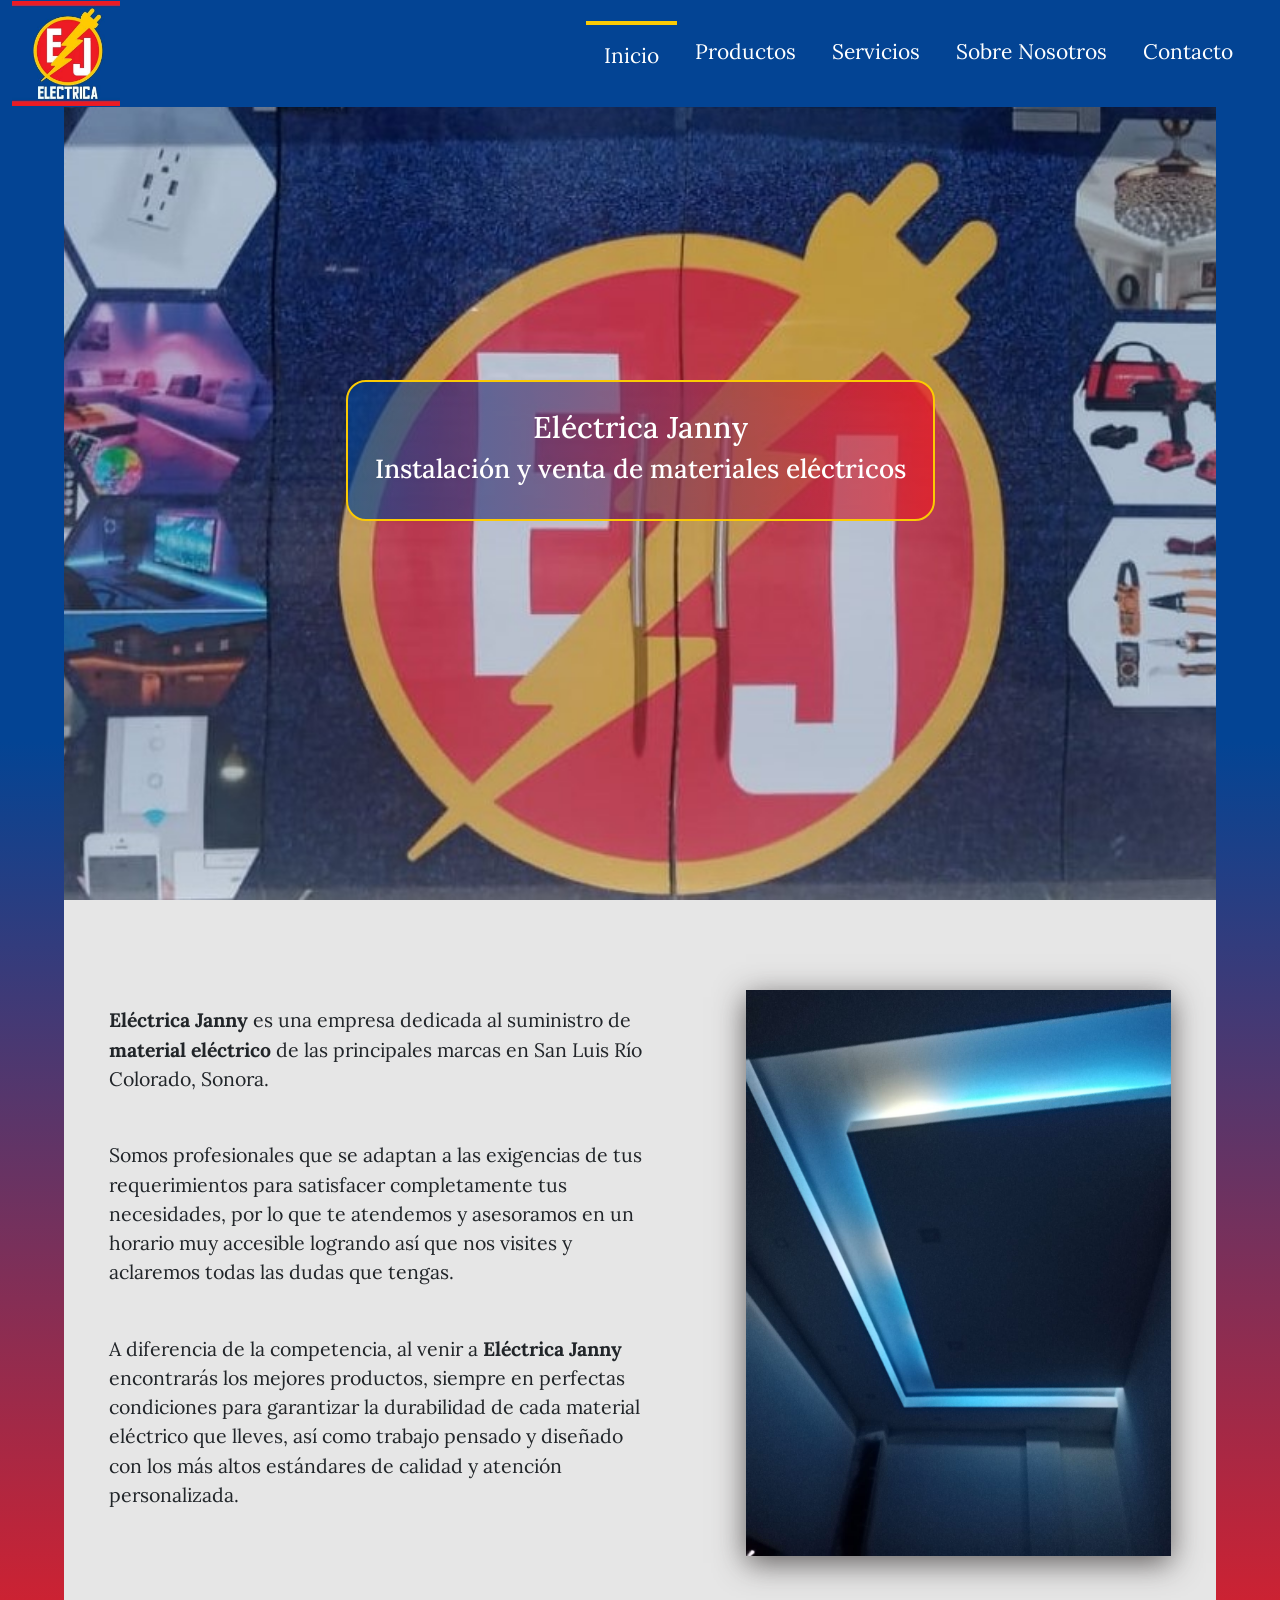
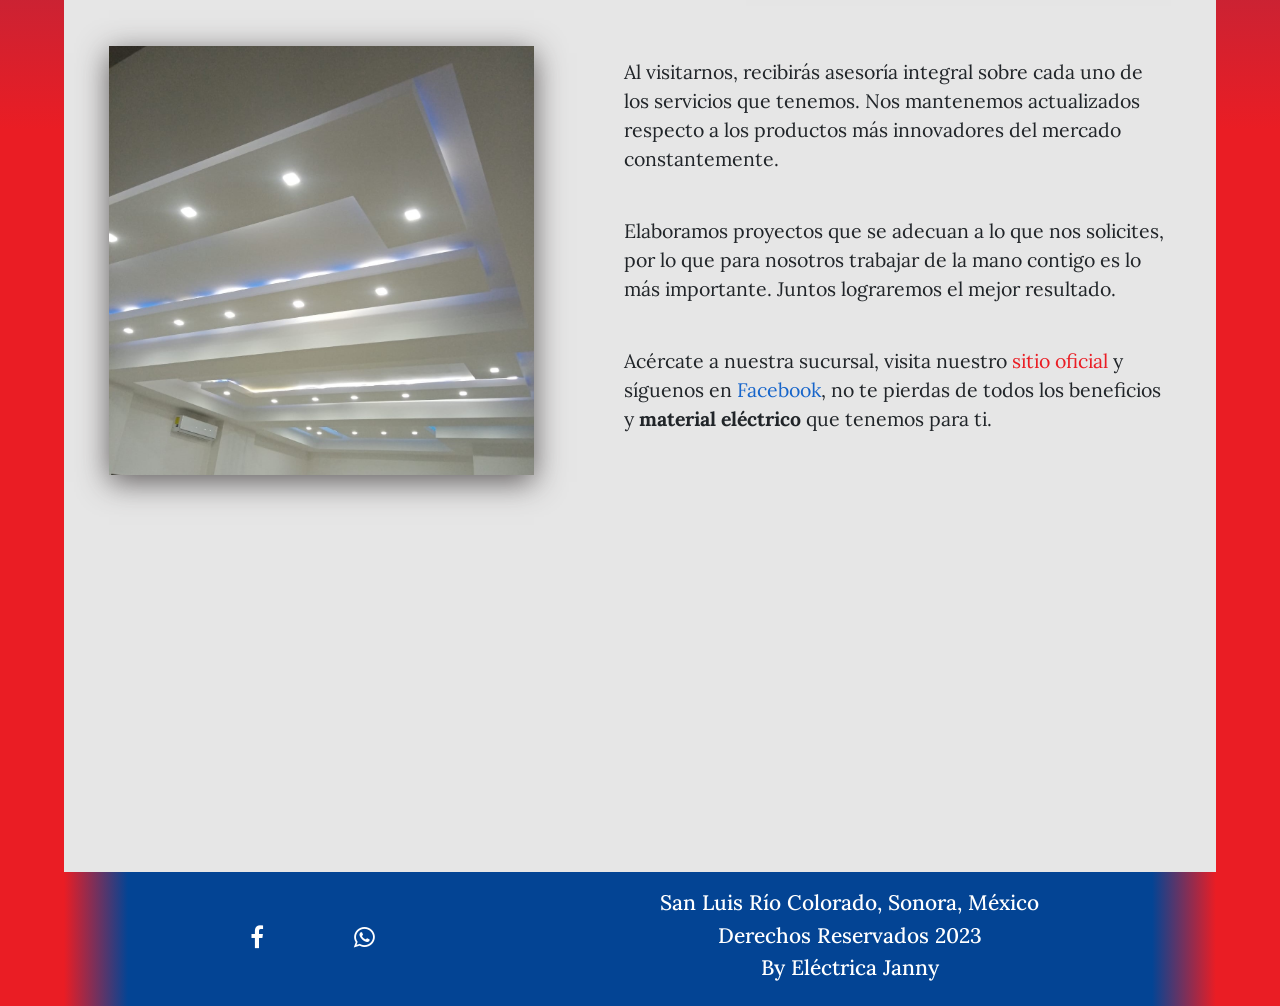
==== commit def7e67e: "Agrego mixins, transforms, acomodo media querys y cambio imagenes" ====
--- a/index.html
+++ b/index.html
@@ -6,7 +6,8 @@
     <meta http-equiv="X-UA-Compatible" content="IE=edge">
     <meta name="viewport" content="width=device-width, initial-scale=1.0">
     <!-- descripcion -->
-    <meta name="description" content="Eléctrica Janny ofrece los mejores productos y materiales eléctricos, así como instalaciones eléctricas satisfaciendo tus necesidades">
+    <meta name="description"
+        content="Eléctrica Janny ofrece los mejores productos y materiales eléctricos, así como instalaciones eléctricas satisfaciendo tus necesidades">
     <!-- keywords -->
     <meta name="keywords" content="eléctrica, local eléctrica, material eléctrico, local eléctrica san luis">
     <title>Eléctrica Janny</title>
@@ -16,7 +17,7 @@
     <!-- aos -->
     <link href="https://unpkg.com/aos@2.3.1/dist/aos.css" rel="stylesheet">
     <!-- animate.css -->
-    <link rel="stylesheet" href="https://cdnjs.cloudflare.com/ajax/libs/animate.css/4.1.1/animate.min.css"/>
+    <link rel="stylesheet" href="https://cdnjs.cloudflare.com/ajax/libs/animate.css/4.1.1/animate.min.css" />
     <!-- tipografia -->
     <link href="https://fonts.googleapis.com/css2?family=Lora&display=swap" rel="stylesheet">
     <link rel="stylesheet" href="https://cdnjs.cloudflare.com/ajax/libs/font-awesome/4.7.0/css/font-awesome.min.css">
@@ -41,7 +42,7 @@
                 <div class="collapse navbar-collapse justify-content-between" id="navbarSupportedContent">
                     <ul class="navbar-nav">
                         <li class="nav-item">
-                            <a class="nav-link active" aria-current="page" href="#">Inicio</a>
+                            <a class="nav-link nav-active" aria-current="page" href="#">Inicio</a>
                         </li>
                         <li class="nav-item">
                             <a class="nav-link" href="./paginas/productos.html">Productos</a>
@@ -88,13 +89,12 @@
                         personalizada.</p>
                 </div>
                 <div data-aos="zoom-in-left" class="index-div-img-1">
-                    <img src="./imgs/instalacion-sobretecho.jpeg" alt="Instalacion de casa afuera" class="index-imgs">
+                    <img src="./imgs/instalacion-sobretecho.jpeg" alt="Instalacion de luz en techo" class="index-imgs">
                 </div>
             </article>
             <article class="index-articulo-2">
                 <div data-aos="zoom-in-right" class="index-div-img-2">
-                    <img src="./imgs/instalacion-techo-asimetrico.jpeg" alt="Instalacion de casa afuera"
-                        class="index-imgs">
+                    <img src="./imgs/instalacion-techo-asimetrico.jpeg" alt="Instalacion de spots" class="index-imgs">
                 </div>
                 <div class="div-parrafos">
                     <p data-aos="fade-down-left" class="index-parrafos-top">Al visitarnos,
@@ -141,7 +141,7 @@
         <div class="footer-copyright">
             <h3 class="footer-span-localidad">San Luis Río Colorado, Sonora, México</h3>
             <h3 class="footer-span-copyrigth">Derechos Reservados 2023</h3>
-                <h3>By Eléctrica Janny</h3>
+            <h3>By Eléctrica Janny</h3>
         </div>
     </footer>
     <script src="https://cdn.jsdelivr.net/npm/bootstrap@5.2.3/dist/js/bootstrap.bundle.min.js"
--- a/styles/css/style.css
+++ b/styles/css/style.css
@@ -1,3 +1,4 @@
+@charset "UTF-8";
 /* Abstracts */ /* Variables Globales */
 /* Base */
 /* Reset Global*/
@@ -115,11 +116,26 @@
   padding: 1.2rem 5rem;
 }
 
-.active {
+.nav-active {
   border-top: 4px solid #FBCA04;
   color: #fff;
 }
 
+@media screen and (max-width: 991px) {
+  /* CSS Global */
+  .navbar {
+    min-height: 10vh;
+  }
+  .navbar-expand-lg .navbar-nav .nav-link {
+    padding: 0.8rem 1.2rem;
+  }
+  .nav-active {
+    border-bottom: 4px solid #FBCA04;
+  }
+  .logo-inicio {
+    max-width: 10vh;
+  }
+}
 /* Grid */
 .grid-all {
   min-height: 100vh;
@@ -156,6 +172,17 @@
   grid-area: footer;
 }
 
+/* Móvil */
+@media screen and (max-width: 425px) {
+  .asides {
+    display: none;
+  }
+  .grid-all {
+    grid-template-areas: "header header" "main main" "footer footer";
+    grid-template-columns: 50% 50%;
+    grid-template-rows: auto auto auto;
+  }
+}
 /* Footer */
 .footer {
   background: rgb(234, 29, 36);
@@ -180,10 +207,10 @@
 }
 .footer-copyright {
   display: flex;
-  flex-direction: column;
-  align-items: center;
+  align-items: center;
+  text-align: center;
   justify-content: center;
-  text-align: center;
+  flex-direction: column;
   margin: 2vh 4vh;
 }
 .footer-copyright h3 {
@@ -198,6 +225,23 @@
   color: #4AC959;
 }
 
+/* MOVIL */
+@media screen and (max-width: 425px) {
+  /* Footer */
+  footer {
+    background: rgb(234, 29, 36);
+    background: linear-gradient(90deg, rgb(234, 29, 36) 5%, rgb(3, 68, 148) 10%, rgb(3, 68, 148) 90%, rgb(234, 29, 36) 95%);
+    flex-direction: column;
+    align-items: center;
+  }
+  .footer-icons a {
+    margin: 4vh 5vh 2vh 5vh;
+  }
+  .footer-copyright {
+    margin: 0;
+    padding: 5vh 4vh 5vh 4vh;
+  }
+}
 /* Pages */
 /* Index */
 .seccion-principal {
@@ -254,10 +298,13 @@
   width: 40%;
   margin: 0 5vh;
 }
+.index-articulo-1 .index-div-img-1:hover {
+  transform: scale(1.05, 1.05);
+}
 .index-articulo-1 .index-div-img-1 img {
+  object-fit: cover;
   width: 100%;
   height: 100%;
-  object-fit: cover;
   box-shadow: rgba(56, 51, 51, 0.774) 0px 7px 29px 0px;
 }
 
@@ -279,9 +326,9 @@
   margin: 0 5vh;
 }
 .index-articulo-2 .index-div-img-2 img {
+  object-fit: cover;
   width: 100%;
   height: 100%;
-  object-fit: cover;
   box-shadow: rgba(56, 51, 51, 0.774) 0px 7px 29px 0px;
 }
 
@@ -296,6 +343,9 @@
   color: #EA1D24;
 }
 
+.index-siguenos {
+  text-decoration: none;
+}
 .index-siguenos:link {
   color: #1765ca;
 }
@@ -308,158 +358,8 @@
   width: 100%;
 }
 
-/* Productos */
-.productos-frase-productos {
-  display: flex;
-  margin: 5vh 10vh 5vh 10vh;
-  height: 100%;
-  text-align: center;
-  align-items: center;
-  background: rgb(255, 235, 136);
-  background: linear-gradient(90deg, rgb(255, 235, 136) 0%, rgb(255, 255, 255) 40%);
-}
-.productos-frase-productos h3 {
-  margin: 0;
-  padding: 10px;
-}
-
-.productos-contain-imgs {
-  display: flex;
-  flex-wrap: wrap;
-  justify-content: space-evenly;
-}
-.productos-contain-imgs div {
-  display: flex;
-  flex-direction: column;
-  margin: 5px;
-  text-align: center;
-}
-.productos-contain-imgs div img {
-  width: 200px;
-  height: 200px;
-  border: 2px solid rgba(0, 0, 0, 0.3);
-}
-/* *Servicios */
-.card {
-  margin: 0 3vh 0 3vh;
-  z-index: -1;
-  box-shadow: rgba(56, 51, 51, 0.774) 0px 7px 29px 0px;
-}
-.card-group {
-  margin: 5vh;
-}
-.card img:hover {
-  border: 2px solid #FBCA04;
-}
-
-.list-style-type-disc {
-  list-style-type: disc;
-}
-
-.list-style-type-circle {
-  list-style-type: circle;
-}
-
-/* *Sobre Nosotros */
-.container {
-  margin: 4vh auto;
-}
-
-.sobrenosotros-imgs {
-  display: flex;
-  margin: 1vh 0;
-  z-index: 2;
-}
-.sobrenosotros-imgs img {
-  width: 100%;
-  object-fit: cover;
-  box-shadow: rgba(56, 51, 51, 0.774) 0px 7px 29px 0px;
-}
-
-.sobrenosotros-texto {
-  display: flex;
-  flex-direction: column;
-  justify-content: center;
-  margin-top: 2vh;
-  z-index: 1;
-}
-
-/* Contacto */
-.contacto__seccion {
-  display: flex;
-  align-items: center;
-  justify-content: space-evenly;
-}
-
-.contacto-img {
-  display: flex;
-  width: 40%;
-  height: 100vh;
-  margin: 10vh 0;
-  box-shadow: rgba(56, 51, 51, 0.774) 0px 7px 29px 0px;
-}
-.contacto-img img {
-  object-fit: cover;
-  width: 100%;
-  height: 100%;
-}
-
-.form {
-  display: flex;
-  flex-direction: column;
-  justify-content: space-evenly;
-  height: 100vh;
-  width: 40%;
-  border-radius: 10%;
-  box-shadow: rgba(56, 51, 51, 0.774) 0px 7px 29px 0px;
-}
-.form-casillas {
-  display: flex;
-  padding: 2vh;
-  width: 100%;
-}
-.form-casillas div {
-  width: 100%;
-  display: flex;
-  flex-direction: column;
-}
-.form-legend {
-  padding: 1vh 0;
-  text-align: center;
-}
-.form-textarea div {
-  display: flex;
-  flex-direction: column;
-  align-items: center;
-  padding: 2vh;
-}
-
-#textarea-comentario {
-  resize: none;
-}
-
-.form-div-span {
-  display: flex;
-  justify-content: space-evenly;
-  margin: 2vh 0;
-}
-
-/* Media Querys */
 /* TABLET */
 @media screen and (max-width: 991px) {
-  /* CSS Global */
-  .navbar {
-    min-height: 10vh;
-  }
-  .navbar-expand-lg .navbar-nav .nav-link {
-    padding: 0.8rem 1.2rem;
-  }
-  .active {
-    border-bottom: 4px solid #FBCA04;
-  }
-  .logo-inicio {
-    max-width: 10vh;
-  }
   /* index */
   .index-seccion-2 {
     padding: 5vh 0;
@@ -497,38 +397,9 @@
     margin: 0;
     padding: 2vh;
   }
-  /* PRODUCTOS */
-  .productos-frase-productos {
-    margin: 5vh 7vh 5vh 7vh;
-    align-items: unset;
-    flex-direction: column;
-    background: rgb(255, 235, 136);
-    background: linear-gradient(180deg, rgb(255, 235, 136) 0%, rgb(255, 255, 255) 15%);
-  }
-  /* CONTACTO */
-  .contacto__seccion {
-    flex-direction: column;
-  }
-  .contacto-img {
-    height: 100%;
-    width: 90%;
-    margin: 5vh 0;
-  }
-  .form {
-    margin-bottom: 5vh;
-    width: 90%;
-  }
-}
-/* TODO: MOVIL */
+}
+/* MÓVIL */
 @media screen and (max-width: 425px) {
-  .asides {
-    display: none;
-  }
-  .grid-all {
-    grid-template-areas: "header header" "main main" "footer footer";
-    grid-template-columns: 50% 50%;
-    grid-template-rows: auto auto auto;
-  }
   /* index */
   .index-seccion-2 {
     padding: 2vh 0;
@@ -541,33 +412,165 @@
     font-size: 1rem;
     margin: 0 2vh 2vh 2vh;
   }
+}
+/* Productos */
+.productos-seccion-2 {
+  margin: 4vh 0;
+}
+.productos-seccion-2 .productos-card-frase {
+  display: flex;
+  text-align: center;
+  align-items: center;
+  justify-content: space-evenly;
+  background: rgb(255, 235, 136);
+  background: linear-gradient(320deg, rgb(255, 235, 136) 0%, rgb(255, 255, 255) 40%);
+}
+
+/* MOVIL */
+@media screen and (max-width: 425px) {
   /* PRODUCTOS */
   .productos-frase-productos {
     margin: 5vh 5vh 5vh 5vh;
     background: rgb(255, 235, 136);
     background: linear-gradient(180deg, rgb(255, 235, 136) 0%, rgb(255, 255, 255) 40%);
   }
-  .productos-contain-imgs img {
-    width: 150px;
-    height: 150px;
-  }
+}
+/* *Servicios */
+.card {
+  margin: 0 3vh 0 3vh;
+  z-index: -1;
+}
+.card-group {
+  margin: 5vh;
+}
+.card img:hover {
+  border: 2px solid #FBCA04;
+}
+
+.list-style-type-disc {
+  list-style-type: disc;
+}
+
+.list-style-type-circle {
+  list-style-type: circle;
+}
+
+@media screen and (max-width: 425px) {
   /* SERVICIO */
   .card-group {
     margin: 5vh 3vh;
   }
-  /* Footer */
-  footer {
-    background: rgb(234, 29, 36);
-    background: linear-gradient(90deg, rgb(234, 29, 36) 5%, rgb(3, 68, 148) 10%, rgb(3, 68, 148) 90%, rgb(234, 29, 36) 95%);
+}
+/* *Sobre Nosotros */
+.container {
+  margin: 4vh auto;
+}
+
+.sobrenosotros-imgs {
+  display: flex;
+  margin: 1vh 0;
+  z-index: 2;
+}
+.sobrenosotros-imgs img {
+  object-fit: cover;
+  width: 100%;
+  height: 100%;
+  box-shadow: rgba(56, 51, 51, 0.774) 0px 7px 29px 0px;
+}
+.sobrenosotros-imgs img:hover {
+  transform: scale(1.05, 1.05);
+  transition: all 0.5s;
+}
+
+.sobrenosotros-texto {
+  display: flex;
+  flex-direction: column;
+  justify-content: center;
+  margin-top: 2vh;
+  z-index: 1;
+}
+
+/* Contacto */
+.contacto__seccion {
+  display: flex;
+  align-items: center;
+  justify-content: space-evenly;
+}
+
+.contacto-img {
+  display: flex;
+  width: 40%;
+  height: 100vh;
+  margin: 10vh 0;
+  box-shadow: rgba(56, 51, 51, 0.774) 0px 7px 29px 0px;
+}
+.contacto-img img {
+  object-fit: cover;
+  width: 100%;
+  height: 100%;
+}
+
+.form {
+  display: flex;
+  flex-direction: column;
+  justify-content: space-evenly;
+  height: 100vh;
+  width: 40%;
+  border-radius: 10%;
+  box-shadow: rgba(56, 51, 51, 0.774) 0px 7px 29px 0px;
+}
+.form-casillas {
+  display: flex;
+  padding: 2vh;
+  width: 100%;
+}
+.form-casillas div {
+  width: 100%;
+  display: flex;
+  flex-direction: column;
+}
+.form-legend {
+  padding: 1vh 0;
+  text-align: center;
+}
+.form-textarea div {
+  display: flex;
+  flex-direction: column;
+  align-items: center;
+  padding: 1vh;
+}
+
+#textarea-comentario {
+  resize: none;
+}
+
+.form-div-span {
+  display: flex;
+  justify-content: space-evenly;
+  margin: 2vh 0;
+}
+
+/* TABLET */
+@media screen and (max-width: 991px) {
+  /* CONTACTO */
+  .contacto__seccion {
     flex-direction: column;
-    align-items: center;
-  }
-  .footer-icons a {
-    margin: 4vh 5vh 2vh 5vh;
-  }
-  .footer-copyright {
-    margin: 0;
-    padding: 5vh 4vh 5vh 4vh;
+  }
+  .contacto-img {
+    height: 100%;
+    width: 90%;
+    margin: 5vh 0;
+  }
+  .form {
+    margin-bottom: 5vh;
+    width: 90%;
+    height: 100%;
+  }
+  .form-casillas {
+    padding: 1vh;
+  }
+  .form-legend {
+    padding: 1vh 0;
   }
 }
 
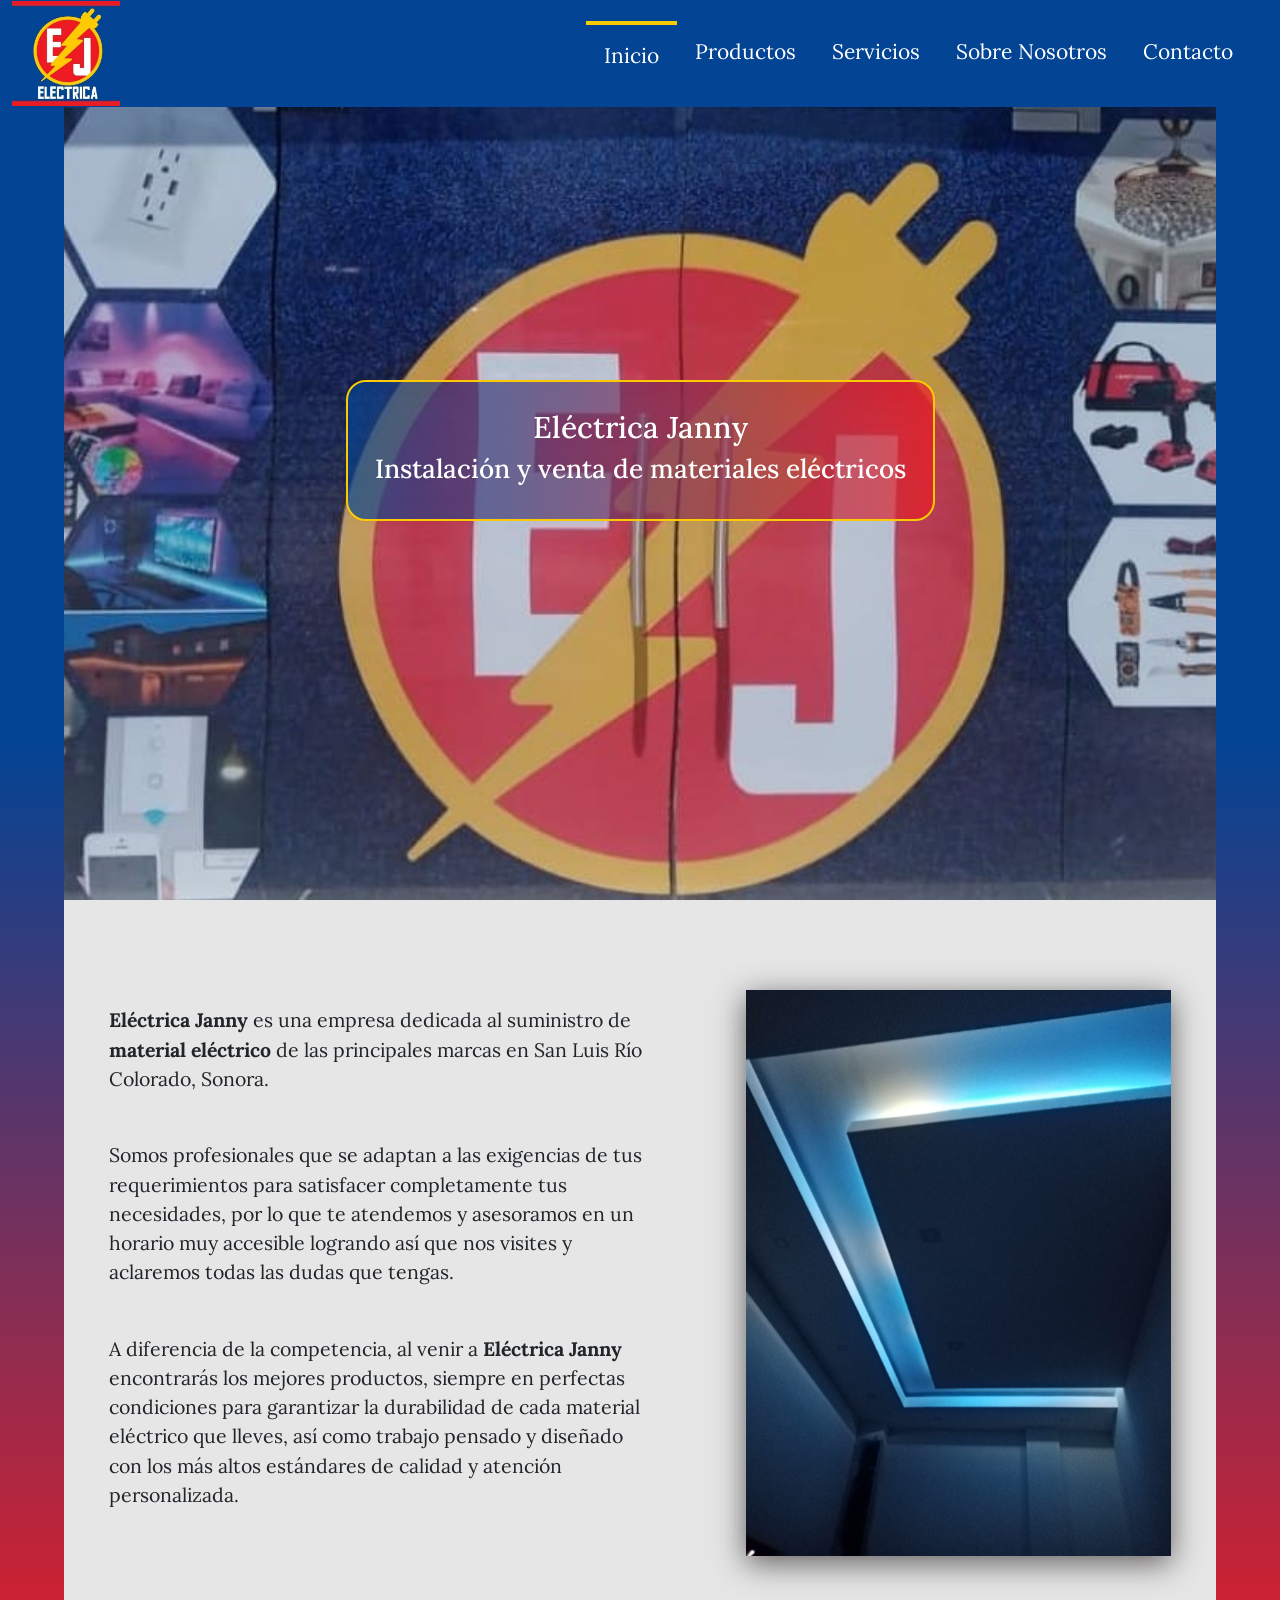
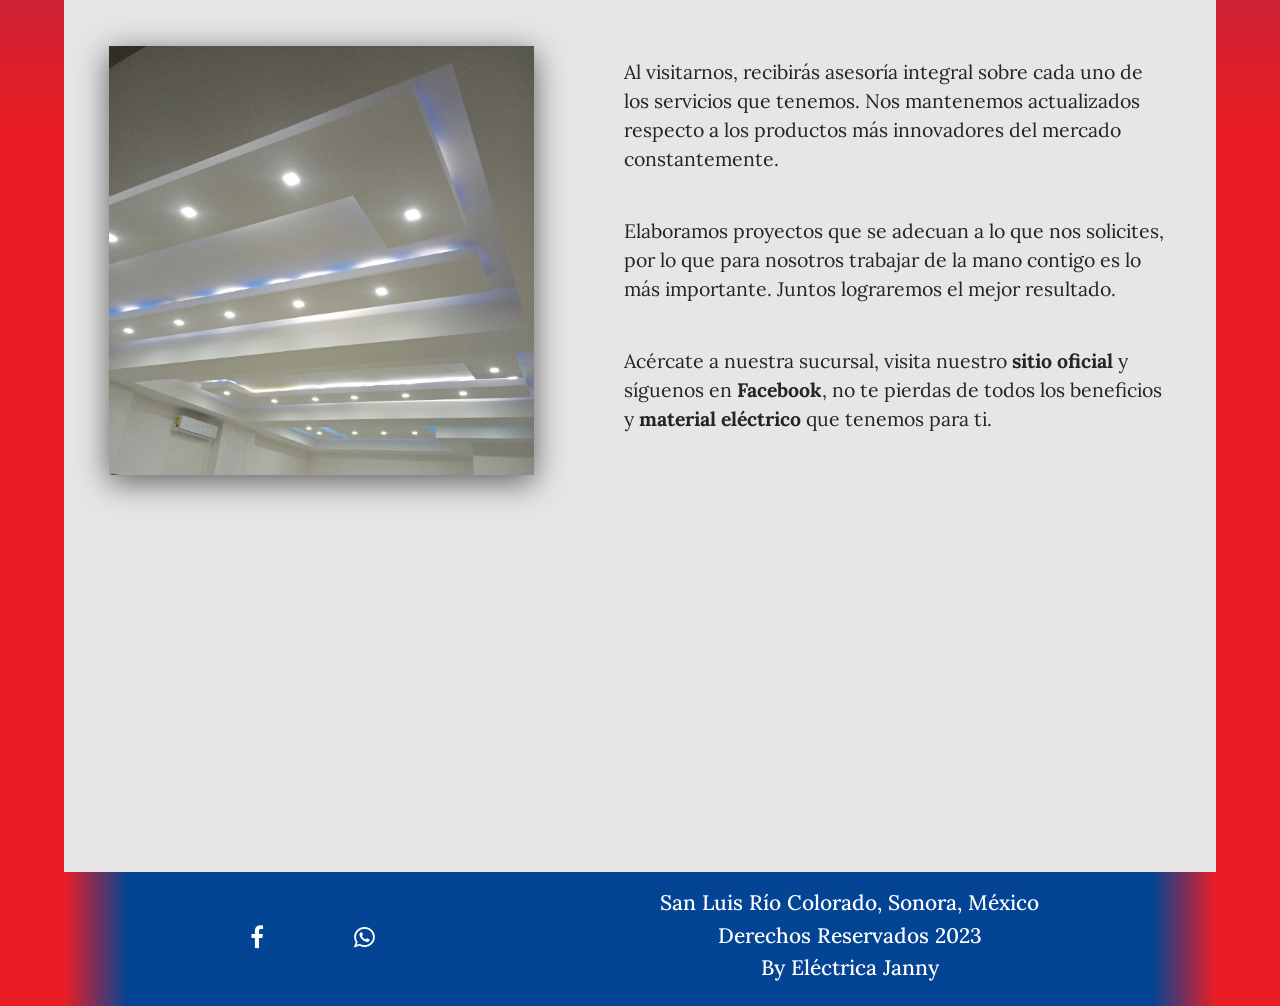
==== commit bea33bee: "Link whatsapp footer y arreglos links index" ====
--- a/index.html
+++ b/index.html
@@ -110,9 +110,8 @@
                         la
                         mano contigo es lo más importante. Juntos lograremos el mejor resultado.
                     <p data-aos="fade-up-left" class="index-parrafos">Acércate a nuestra
-                        sucursal, visita nuestro <a class="index-sitio-oficial" href="./index.html">sitio oficial</a> y
-                        síguenos en <a class="index-siguenos" href="https://www.facebook.com/electrijanny"
-                            target="_blank" rel="noopener noreferrer">Facebook</a>, no te
+                        sucursal, visita nuestro <b>sitio oficial</b> y
+                        síguenos en <b>Facebook</b>, no te
                         pierdas
                         de todos los beneficios y <b>material eléctrico</b> que tenemos para ti.</p>
                 </div>
@@ -135,7 +134,7 @@
         <div class="footer-icons">
             <a href="https://www.facebook.com/electrijanny" target="_blank" rel="noopener noreferrer"><i
                     style="font-size:24px" class="fa facebook">&#xf09a;</i></a>
-            <a href="http://" target="_blank" rel="noopener noreferrer"><i style="font-size:24px"
+            <a href="https://wa.me/526531301155?" target="_blank" rel="noopener noreferrer"><i style="font-size:24px"
                     class="fa whatsapp">&#xf232;</i></a>
         </div>
         <div class="footer-copyright">
--- a/styles/css/style.css
+++ b/styles/css/style.css
@@ -332,27 +332,6 @@
   box-shadow: rgba(56, 51, 51, 0.774) 0px 7px 29px 0px;
 }
 
-/* Links */
-.index-sitio-oficial {
-  text-decoration: none;
-}
-.index-sitio-oficial:link {
-  color: #EA1D24;
-}
-.index-sitio-oficial:visited {
-  color: #EA1D24;
-}
-
-.index-siguenos {
-  text-decoration: none;
-}
-.index-siguenos:link {
-  color: #1765ca;
-}
-.index-siguenos:visited {
-  color: #1765ca;
-}
-
 /* Iframe */
 .google-maps iframe {
   width: 100%;
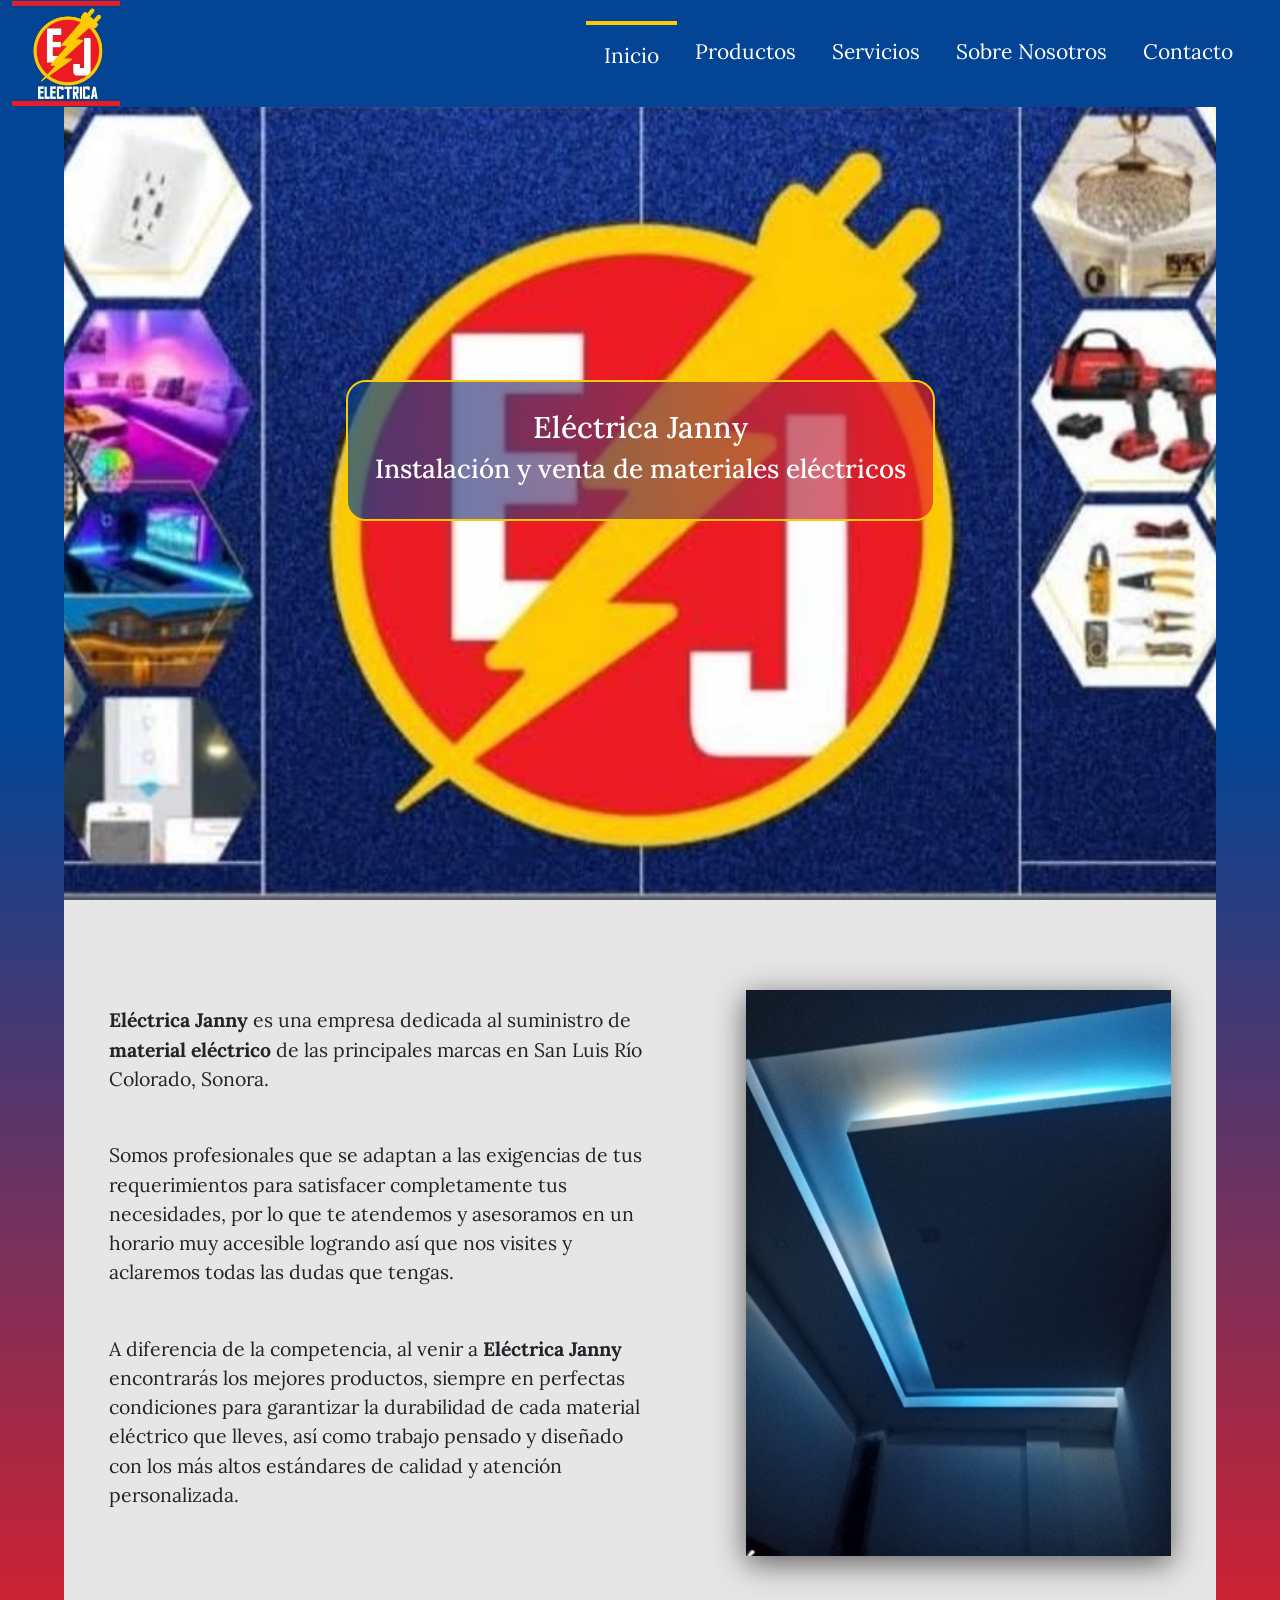
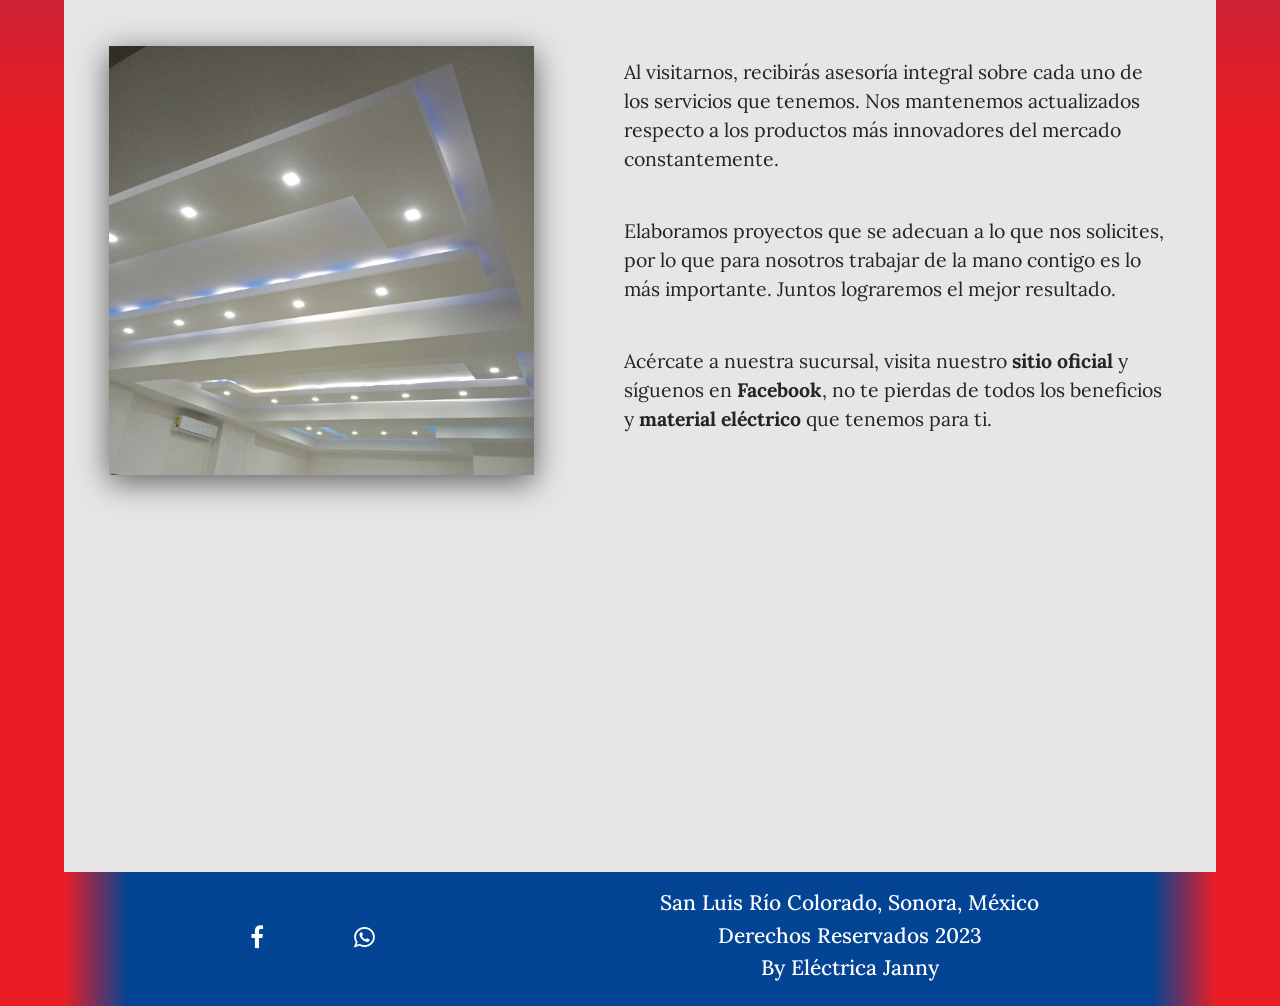
==== commit 29fbf149: "Cambio de lugar carpeta css" ====
--- a/index.html
+++ b/index.html
@@ -24,7 +24,7 @@
     <!-- icon -->
     <link rel="shortcut icon" href="./imgs/logo-ej.jpg" type="image/x-icon">
     <!-- css -->
-    <link rel="stylesheet" href="./styles/css/style.css">
+    <link rel="stylesheet" href="./css/style.css">
 </head>
 
 <body class="grid-all">
--- a/css/style.css
+++ b/css/style.css
@@ -0,0 +1,556 @@
+@charset "UTF-8";
+/* Abstracts */ /* Variables Globales */
+/* Base */
+/* Reset Global*/
+html,
+body {
+  margin: 0;
+  font-family: "Lora", serif;
+  font-size: 15px;
+  line-height: 1.5;
+  box-sizing: border-box;
+  overflow-x: hidden;
+  top: 0;
+}
+
+body {
+  background-color: rgb(230, 230, 230);
+}
+
+/* Componentes */
+/* Buttons formulario */
+.button-reset,
+.button-enviar {
+  align-items: center;
+  appearance: none;
+  background-image: radial-gradient(100% 100% at 100% 0, #EA1D24 0, #5468ff 100%);
+  border: 0;
+  border-radius: 6px;
+  box-shadow: rgba(45, 35, 66, 0.4) 0 2px 4px, rgba(45, 35, 66, 0.3) 0 7px 13px -3px, rgba(58, 65, 111, 0.5) 0 -3px 0 inset;
+  box-sizing: border-box;
+  color: #fff;
+  cursor: pointer;
+  display: inline-flex;
+  font-family: "JetBrains Mono", monospace;
+  height: 48px;
+  justify-content: center;
+  line-height: 1;
+  list-style: none;
+  overflow: hidden;
+  padding-left: 16px;
+  padding-right: 16px;
+  position: relative;
+  text-align: left;
+  text-decoration: none;
+  transition: box-shadow 0.15s, transform 0.15s;
+  user-select: none;
+  -webkit-user-select: none;
+  touch-action: manipulation;
+  white-space: nowrap;
+  will-change: box-shadow, transform;
+  font-size: 18px;
+}
+
+.button:focus {
+  box-shadow: #FBCA04 0 0 0 1.5px inset, rgba(45, 35, 66, 0.4) 0 2px 4px, rgba(45, 35, 66, 0.3) 0 7px 13px -3px, #3c4fe0 0 -3px 0 inset;
+}
+.button:hover {
+  box-shadow: rgba(45, 35, 66, 0.4) 0 4px 8px, rgba(45, 35, 66, 0.3) 0 7px 13px -3px, #3c4fe0 0 -3px 0 inset;
+  transform: translateY(-2px);
+}
+.button:active {
+  box-shadow: #FBCA04 0 3px 7px inset;
+  transform: translateY(2px);
+}
+
+/* Layout */
+/* NAVBAR */
+.logo-inicio {
+  max-width: 12vh;
+}
+
+.navbar {
+  background-color: #034494;
+  padding: 1px;
+  min-height: 10vh;
+}
+.navbar-toggler {
+  background: #EA1D24;
+  border: none;
+  padding: 10px 6px;
+  outline: none;
+}
+.navbar-toggler span {
+  display: block;
+  width: 22px;
+  height: 2px;
+  border: 1px;
+  background: #fff;
+}
+.navbar-toggler span + span {
+  margin-top: 4px;
+  width: 18px;
+  margin-left: 4px;
+}
+.navbar-toggler span + span + span {
+  width: 10px;
+  margin-left: 12px;
+}
+.navbar-expand-lg {
+  padding-right: 2vh;
+}
+.navbar-expand-lg .navbar-collapse {
+  flex-direction: row-reverse;
+}
+.navbar-expand-lg .navbar-nav .nav-link {
+  padding: 1rem 1.2rem;
+  font-size: 1.4rem;
+  position: relative;
+  color: #fff;
+}
+.navbar-expand-lg .navbar-nav .nav-link:hover {
+  border-top: 4px solid #FBCA04;
+  color: #EA1D24;
+}
+.navbar-expand-lg .navbar-nav button {
+  padding: 1.2rem 5rem;
+}
+
+.nav-active {
+  border-top: 4px solid #FBCA04;
+  color: #fff;
+}
+
+@media screen and (max-width: 991px) {
+  /* CSS Global */
+  .navbar {
+    min-height: 10vh;
+  }
+  .navbar-expand-lg .navbar-nav .nav-link {
+    padding: 0.8rem 1.2rem;
+  }
+  .nav-active {
+    border-bottom: 4px solid #FBCA04;
+  }
+  .logo-inicio {
+    max-width: 10vh;
+  }
+}
+/* Grid */
+.grid-all {
+  min-height: 100vh;
+  display: grid;
+  grid-template-areas: "header header header header" "asideLeft main main asideRight" "footer footer footer footer";
+  grid-template-columns: 1fr 45% 45% 1fr;
+  grid-template-rows: auto auto auto;
+}
+
+/* grid items */
+.grid-header {
+  grid-area: header;
+}
+
+.grid-main {
+  grid-area: main;
+}
+
+.asideLeft {
+  grid-area: asideLeft;
+}
+
+.asideRight {
+  grid-area: asideRight;
+}
+
+.asides {
+  background: rgb(234, 29, 36);
+  background: linear-gradient(0deg, rgb(234, 29, 36) 30%, rgb(3, 68, 148) 70%);
+  z-index: 10;
+}
+
+.grid-footer {
+  grid-area: footer;
+}
+
+/* Móvil */
+@media screen and (max-width: 425px) {
+  .asides {
+    display: none;
+  }
+  .grid-all {
+    grid-template-areas: "header header" "main main" "footer footer";
+    grid-template-columns: 50% 50%;
+    grid-template-rows: auto auto auto;
+  }
+}
+/* Footer */
+.footer {
+  background: rgb(234, 29, 36);
+  background: linear-gradient(90deg, rgb(234, 29, 36) 5%, rgb(3, 68, 148) 10%, rgb(3, 68, 148) 90%, rgb(234, 29, 36) 95%);
+  color: #fff;
+  display: flex;
+  justify-content: space-evenly;
+}
+.footer-icons {
+  display: flex;
+  align-items: center;
+}
+.footer-icons a {
+  margin: 0 5vh;
+  color: #fff;
+}
+.footer-icons a i.fa:link {
+  color: #fff;
+}
+.footer-icons a i.fa:visited {
+  color: #fff;
+}
+.footer-copyright {
+  display: flex;
+  align-items: center;
+  text-align: center;
+  justify-content: center;
+  flex-direction: column;
+  margin: 2vh 4vh;
+}
+.footer-copyright h3 {
+  font-size: 1.4rem;
+}
+
+.facebook:hover {
+  color: #1771E6;
+}
+
+.whatsapp:hover {
+  color: #4AC959;
+}
+
+/* MOVIL */
+@media screen and (max-width: 425px) {
+  /* Footer */
+  footer {
+    background: rgb(234, 29, 36);
+    background: linear-gradient(90deg, rgb(234, 29, 36) 5%, rgb(3, 68, 148) 10%, rgb(3, 68, 148) 90%, rgb(234, 29, 36) 95%);
+    flex-direction: column;
+    align-items: center;
+  }
+  .footer-icons a {
+    margin: 4vh 5vh 2vh 5vh;
+  }
+  .footer-copyright {
+    margin: 0;
+    padding: 5vh 4vh 5vh 4vh;
+  }
+}
+/* Pages */
+/* Index */
+.seccion-principal {
+  background-image: url(../../imgs/puerta-local-lejos-3.jpeg);
+  height: 100vh;
+  background-position: center;
+  background-repeat: no-repeat;
+  background-size: cover;
+  display: flex;
+  justify-content: center;
+  align-items: center;
+}
+
+.texto-imagen-inicio {
+  text-align: center;
+  font-size: 1.7rem;
+  background: linear-gradient(to right, rgba(3, 68, 148, 0.6823529412), rgba(234, 29, 36, 0.6823529412));
+  border: 2px solid #FBCA04;
+  color: #fff;
+  border-radius: 20px;
+  line-height: 50px;
+  padding: 3vh;
+}
+
+/* Seccion 2 */
+.index-seccion-2 {
+  display: flex;
+  flex-direction: column;
+  padding: 10vh 0;
+}
+
+.index-parrafos-top {
+  font-size: 1.3rem;
+  margin: 0 5vh 5% 5vh;
+}
+
+.index-parrafos {
+  font-size: 1.3rem;
+  margin: 0 5vh 5% 5vh;
+}
+
+/* Articulo 1 */
+.index-articulo-1 {
+  display: flex;
+}
+.index-articulo-1 .div-parrafos {
+  display: flex;
+  flex-direction: column;
+  justify-content: space-evenly;
+  width: 60%;
+  z-index: -1;
+}
+.index-articulo-1 .index-div-img-1 {
+  width: 40%;
+  margin: 0 5vh;
+}
+.index-articulo-1 .index-div-img-1:hover {
+  transform: scale(1.05, 1.05);
+}
+.index-articulo-1 .index-div-img-1 img {
+  object-fit: cover;
+  width: 100%;
+  height: 100%;
+  box-shadow: rgba(56, 51, 51, 0.774) 0px 7px 29px 0px;
+}
+
+/* Articulo 2 */
+.index-articulo-2 {
+  display: flex;
+  padding-top: 10vh;
+}
+.index-articulo-2 .div-parrafos {
+  display: flex;
+  flex-direction: column;
+  align-items: center;
+  justify-content: space-evenly;
+  width: 60%;
+  z-index: -1;
+}
+.index-articulo-2 .index-div-img-2 {
+  width: 40%;
+  margin: 0 5vh;
+}
+.index-articulo-2 .index-div-img-2 img {
+  object-fit: cover;
+  width: 100%;
+  height: 100%;
+  box-shadow: rgba(56, 51, 51, 0.774) 0px 7px 29px 0px;
+}
+
+/* Iframe */
+.google-maps iframe {
+  width: 100%;
+}
+
+/* TABLET */
+@media screen and (max-width: 991px) {
+  /* index */
+  .index-seccion-2 {
+    padding: 5vh 0;
+  }
+  .index-parrafos-top {
+    font-size: 1rem;
+    margin: 0 3vh 2vh 3vh;
+  }
+  .index-parrafos {
+    font-size: 1rem;
+    margin: 0 3vh 2vh 3vh;
+  }
+  /* Articulo 1 */
+  .index-articulo-1 {
+    flex-flow: column wrap;
+  }
+  .index-articulo-1 .div-parrafos {
+    width: 100%;
+  }
+  .index-articulo-1 .index-div-img-1 {
+    width: 100%;
+    margin: 0;
+    padding: 2vh;
+  }
+  /* Articulo 2 */
+  .index-articulo-2 {
+    flex-flow: column-reverse wrap;
+    padding-top: 2vh;
+  }
+  .index-articulo-2 .div-parrafos {
+    width: 100%;
+  }
+  .index-articulo-2 .index-div-img-2 {
+    width: 100%;
+    margin: 0;
+    padding: 2vh;
+  }
+}
+/* MÓVIL */
+@media screen and (max-width: 425px) {
+  /* index */
+  .index-seccion-2 {
+    padding: 2vh 0;
+  }
+  .index-parrafos-top {
+    font-size: 1rem;
+    margin: 0 2vh 2vh 2vh;
+  }
+  .index-parrafos {
+    font-size: 1rem;
+    margin: 0 2vh 2vh 2vh;
+  }
+}
+/* Productos */
+.productos-seccion-2 {
+  margin: 4vh 0;
+}
+.productos-seccion-2 .productos-card-frase {
+  display: flex;
+  text-align: center;
+  align-items: center;
+  justify-content: space-evenly;
+  background: rgb(255, 235, 136);
+  background: linear-gradient(320deg, rgb(255, 235, 136) 0%, rgb(255, 255, 255) 40%);
+}
+
+/* MOVIL */
+@media screen and (max-width: 425px) {
+  /* PRODUCTOS */
+  .productos-frase-productos {
+    margin: 5vh 5vh 5vh 5vh;
+    background: rgb(255, 235, 136);
+    background: linear-gradient(180deg, rgb(255, 235, 136) 0%, rgb(255, 255, 255) 40%);
+  }
+}
+/* *Servicios */
+.card {
+  margin: 0 3vh 0 3vh;
+  z-index: -1;
+}
+.card-group {
+  margin: 5vh;
+}
+.card img:hover {
+  border: 2px solid #FBCA04;
+}
+
+.list-style-type-disc {
+  list-style-type: disc;
+}
+
+.list-style-type-circle {
+  list-style-type: circle;
+}
+
+@media screen and (max-width: 425px) {
+  /* SERVICIO */
+  .card-group {
+    margin: 5vh 3vh;
+  }
+}
+/* *Sobre Nosotros */
+.container {
+  margin: 4vh auto;
+}
+
+.sobrenosotros-imgs {
+  display: flex;
+  margin: 1vh 0;
+  z-index: 2;
+}
+.sobrenosotros-imgs img {
+  object-fit: cover;
+  width: 100%;
+  height: 100%;
+  box-shadow: rgba(56, 51, 51, 0.774) 0px 7px 29px 0px;
+}
+.sobrenosotros-imgs img:hover {
+  transform: scale(1.05, 1.05);
+  transition: all 0.5s;
+}
+
+.sobrenosotros-texto {
+  display: flex;
+  flex-direction: column;
+  justify-content: center;
+  margin-top: 2vh;
+  z-index: 1;
+}
+
+/* Contacto */
+.contacto__seccion {
+  display: flex;
+  align-items: center;
+  justify-content: space-evenly;
+}
+
+.contacto-img {
+  display: flex;
+  width: 40%;
+  height: 100vh;
+  margin: 10vh 0;
+  box-shadow: rgba(56, 51, 51, 0.774) 0px 7px 29px 0px;
+}
+.contacto-img img {
+  object-fit: cover;
+  width: 100%;
+  height: 100%;
+}
+
+.form {
+  display: flex;
+  flex-direction: column;
+  justify-content: space-evenly;
+  height: 100vh;
+  width: 40%;
+  border-radius: 10%;
+  box-shadow: rgba(56, 51, 51, 0.774) 0px 7px 29px 0px;
+}
+.form-casillas {
+  display: flex;
+  padding: 2vh;
+  width: 100%;
+}
+.form-casillas div {
+  width: 100%;
+  display: flex;
+  flex-direction: column;
+}
+.form-legend {
+  padding: 1vh 0;
+  text-align: center;
+}
+.form-textarea div {
+  display: flex;
+  flex-direction: column;
+  align-items: center;
+  padding: 1vh;
+}
+
+#textarea-comentario {
+  resize: none;
+}
+
+.form-div-span {
+  display: flex;
+  justify-content: space-evenly;
+  margin: 2vh 0;
+}
+
+/* TABLET */
+@media screen and (max-width: 991px) {
+  /* CONTACTO */
+  .contacto__seccion {
+    flex-direction: column;
+  }
+  .contacto-img {
+    height: 100%;
+    width: 90%;
+    margin: 5vh 0;
+  }
+  .form {
+    margin-bottom: 5vh;
+    width: 90%;
+    height: 100%;
+  }
+  .form-casillas {
+    padding: 1vh;
+  }
+  .form-legend {
+    padding: 1vh 0;
+  }
+}
+
+/*# sourceMappingURL=style.css.map */
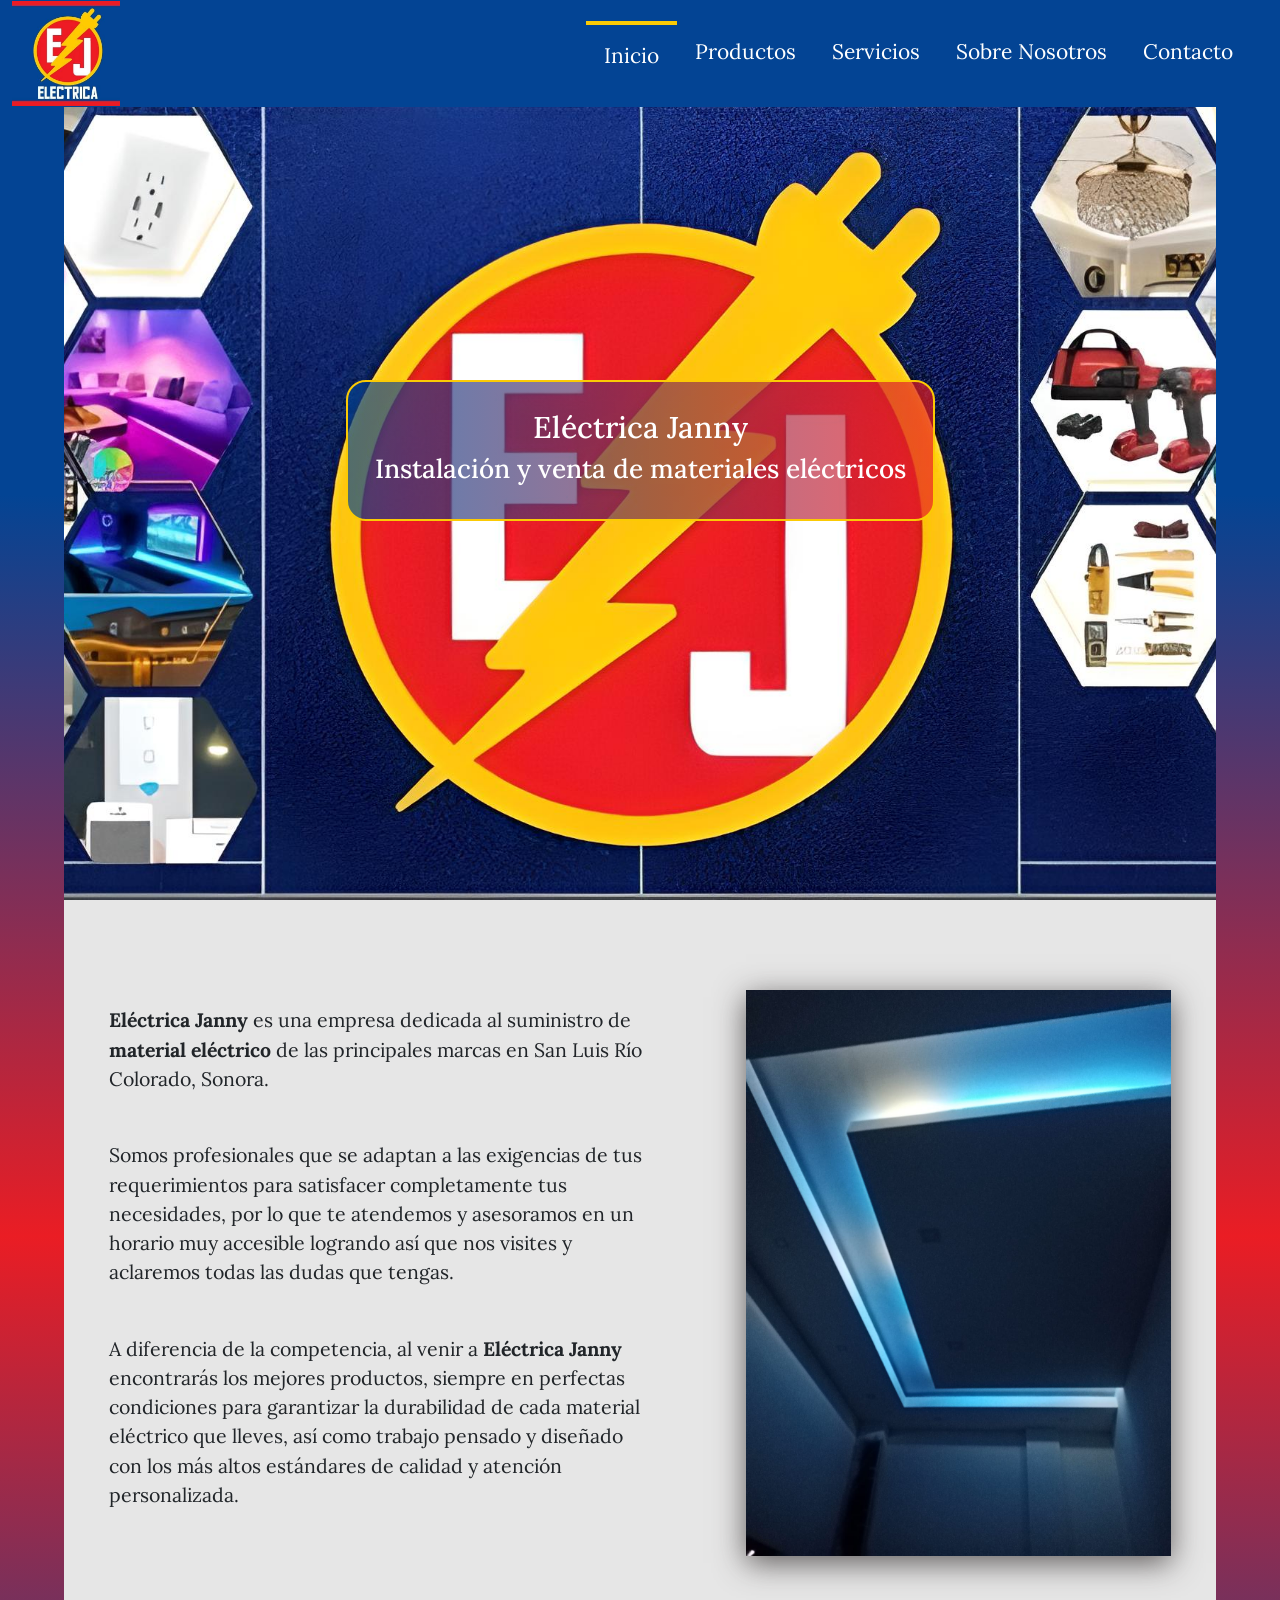
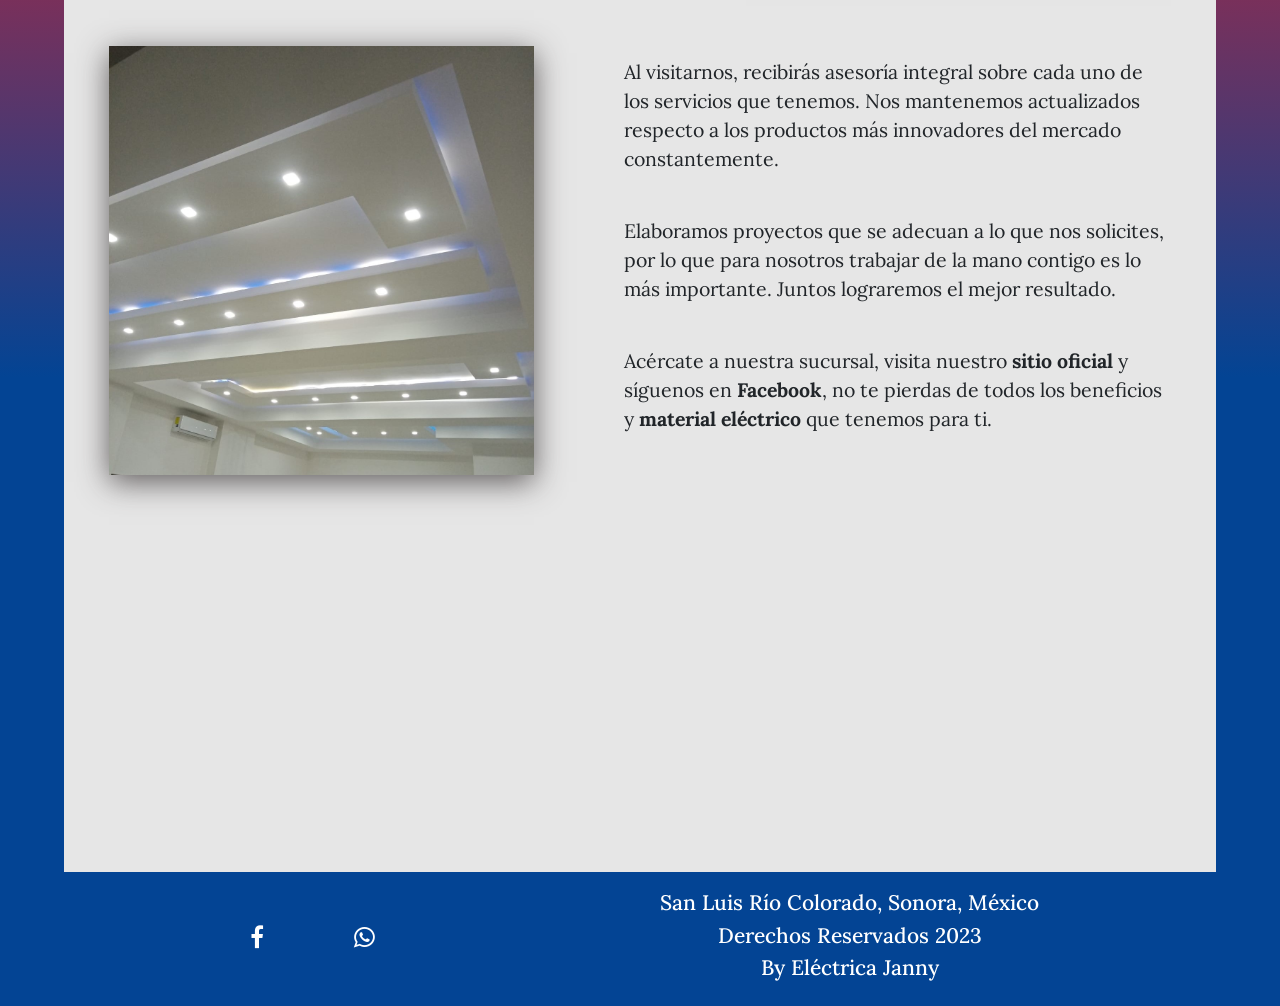
==== commit 028a32d9: "Mejora calidad img principal, mejor aside y footer, cambio form y cards" ====
--- a/index.html
+++ b/index.html
@@ -24,7 +24,7 @@
     <!-- icon -->
     <link rel="shortcut icon" href="./imgs/logo-ej.jpg" type="image/x-icon">
     <!-- css -->
-    <link rel="stylesheet" href="./css/style.css">
+    <link rel="stylesheet" href="./styles/css/style.css">
 </head>
 
 <body class="grid-all">
@@ -122,7 +122,7 @@
                 <iframe
                     src="https://www.google.com/maps/embed?pb=!1m18!1m12!1m3!1d420.85370382818854!2d-114.7655052604591!3d32.450494726539944!2m3!1f0!2f0!3f0!3m2!1i1024!2i768!4f13.1!3m3!1m2!1s0x80d64f594fe410d5%3A0x80ad61ab778832ab!2sElectrica%20Janny!5e0!3m2!1ses-419!2smx!4v1675711822693!5m2!1ses-419!2smx"
                     width="1000" height="300" style="border:0;" allowfullscreen="" loading="lazy"
-                    referrerpolicy="no-referrer-when-downgrade"></iframe>
+                    referrerpolicy="no-referrer-when-downgrade" title="Google Maps"></iframe>
             </div>
         </section>
     </main>
--- a/styles/css/style.css
+++ b/styles/css/style.css
@@ -0,0 +1,555 @@
+@charset "UTF-8";
+/* Abstracts */ /* Variables Globales */
+/* Base */
+/* Reset Global*/
+html,
+body {
+  margin: 0;
+  font-family: "Lora", serif;
+  font-size: 15px;
+  line-height: 1.5;
+  box-sizing: border-box;
+  overflow-x: hidden;
+  top: 0;
+}
+
+body {
+  background-color: rgb(230, 230, 230);
+}
+
+/* Componentes */
+/* Buttons formulario */
+.button-reset,
+.button-enviar {
+  align-items: center;
+  appearance: none;
+  background-image: radial-gradient(100% 100% at 100% 0, #EA1D24 0, #5468ff 100%);
+  border: 0;
+  border-radius: 6px;
+  box-shadow: rgba(45, 35, 66, 0.4) 0 2px 4px, rgba(45, 35, 66, 0.3) 0 7px 13px -3px, rgba(58, 65, 111, 0.5) 0 -3px 0 inset;
+  box-sizing: border-box;
+  color: #fff;
+  cursor: pointer;
+  display: inline-flex;
+  font-family: "JetBrains Mono", monospace;
+  height: 48px;
+  justify-content: center;
+  line-height: 1;
+  list-style: none;
+  overflow: hidden;
+  padding-left: 16px;
+  padding-right: 16px;
+  position: relative;
+  text-align: left;
+  text-decoration: none;
+  transition: box-shadow 0.15s, transform 0.15s;
+  user-select: none;
+  -webkit-user-select: none;
+  touch-action: manipulation;
+  white-space: nowrap;
+  will-change: box-shadow, transform;
+  font-size: 18px;
+}
+
+.button:focus {
+  box-shadow: #FBCA04 0 0 0 1.5px inset, rgba(45, 35, 66, 0.4) 0 2px 4px, rgba(45, 35, 66, 0.3) 0 7px 13px -3px, #3c4fe0 0 -3px 0 inset;
+}
+.button:hover {
+  box-shadow: rgba(45, 35, 66, 0.4) 0 4px 8px, rgba(45, 35, 66, 0.3) 0 7px 13px -3px, #3c4fe0 0 -3px 0 inset;
+  transform: translateY(-2px);
+}
+.button:active {
+  box-shadow: #FBCA04 0 3px 7px inset;
+  transform: translateY(2px);
+}
+
+/* Layout */
+/* NAVBAR */
+.logo-inicio {
+  max-width: 12vh;
+}
+
+.navbar {
+  background-color: #034494;
+  padding: 1px;
+  min-height: 10vh;
+}
+.navbar-toggler {
+  background: #EA1D24;
+  border: none;
+  padding: 10px 6px;
+  outline: none;
+}
+.navbar-toggler span {
+  display: block;
+  width: 22px;
+  height: 2px;
+  border: 1px;
+  background: #fff;
+}
+.navbar-toggler span + span {
+  margin-top: 4px;
+  width: 18px;
+  margin-left: 4px;
+}
+.navbar-toggler span + span + span {
+  width: 10px;
+  margin-left: 12px;
+}
+.navbar-expand-lg {
+  padding-right: 2vh;
+}
+.navbar-expand-lg .navbar-collapse {
+  flex-direction: row-reverse;
+}
+.navbar-expand-lg .navbar-nav .nav-link {
+  padding: 1rem 1.2rem;
+  font-size: 1.4rem;
+  position: relative;
+  color: #fff;
+}
+.navbar-expand-lg .navbar-nav .nav-link:hover {
+  border-top: 4px solid #FBCA04;
+  color: #EA1D24;
+}
+.navbar-expand-lg .navbar-nav button {
+  padding: 1.2rem 5rem;
+}
+
+.nav-active {
+  border-top: 4px solid #FBCA04;
+  color: #fff;
+}
+
+@media screen and (max-width: 991px) {
+  /* CSS Global */
+  .navbar {
+    min-height: 10vh;
+  }
+  .navbar-expand-lg .navbar-nav .nav-link {
+    padding: 0.8rem 1.2rem;
+  }
+  .nav-active {
+    border-bottom: 4px solid #FBCA04;
+  }
+  .logo-inicio {
+    max-width: 10vh;
+  }
+}
+/* Grid */
+.grid-all {
+  min-height: 100vh;
+  display: grid;
+  grid-template-areas: "header header header header" "asideLeft main main asideRight" "footer footer footer footer";
+  grid-template-columns: 1fr 45% 45% 1fr;
+  grid-template-rows: auto auto auto;
+}
+
+/* grid items */
+.grid-header {
+  grid-area: header;
+}
+
+.grid-main {
+  grid-area: main;
+}
+
+.asideLeft {
+  grid-area: asideLeft;
+}
+
+.asideRight {
+  grid-area: asideRight;
+}
+
+.asides {
+  background: rgb(234, 29, 36);
+  background: linear-gradient(180deg, rgb(3, 68, 148) 20%, rgb(234, 29, 36) 50%, rgb(3, 68, 148) 80%);
+  z-index: 10;
+}
+
+.grid-footer {
+  grid-area: footer;
+}
+
+/* Móvil */
+@media screen and (max-width: 576px) {
+  .asides {
+    display: none;
+  }
+  .grid-all {
+    grid-template-areas: "header header" "main main" "footer footer";
+    grid-template-columns: 50% 50%;
+    grid-template-rows: auto auto auto;
+  }
+}
+/* Footer */
+.footer {
+  background-color: #034494;
+  color: #fff;
+  display: flex;
+  justify-content: space-evenly;
+}
+.footer-icons {
+  display: flex;
+  align-items: center;
+}
+.footer-icons a {
+  margin: 0 5vh;
+  color: #fff;
+}
+.footer-icons a i.fa:link {
+  color: #fff;
+}
+.footer-icons a i.fa:visited {
+  color: #fff;
+}
+.footer-copyright {
+  display: flex;
+  align-items: center;
+  text-align: center;
+  justify-content: center;
+  flex-direction: column;
+  margin: 2vh 4vh;
+}
+.footer-copyright h3 {
+  font-size: 1.4rem;
+}
+
+.facebook:hover {
+  color: #1771E6;
+}
+
+.whatsapp:hover {
+  color: #4AC959;
+}
+
+/* MOVIL */
+@media screen and (max-width: 576px) {
+  /* Footer */
+  footer {
+    flex-direction: column;
+    align-items: center;
+  }
+  .footer-icons a {
+    margin: 4vh 5vh 2vh 5vh;
+  }
+  .footer-copyright {
+    margin: 0;
+    padding: 5vh 4vh 5vh 4vh;
+  }
+}
+/* Pages */
+/* Index */
+.seccion-principal {
+  background-image: url(../../imgs/puerta-local.png);
+  height: 100vh;
+  background-position: center;
+  background-repeat: no-repeat;
+  background-size: cover;
+  display: flex;
+  justify-content: center;
+  align-items: center;
+}
+
+.texto-imagen-inicio {
+  text-align: center;
+  font-size: 1.7rem;
+  background: linear-gradient(to right, rgba(3, 68, 148, 0.6823529412), rgba(234, 29, 36, 0.6823529412));
+  border: 2px solid #FBCA04;
+  color: #fff;
+  border-radius: 20px;
+  line-height: 50px;
+  padding: 3vh;
+}
+
+/* Seccion 2 */
+.index-seccion-2 {
+  display: flex;
+  flex-direction: column;
+  padding: 10vh 0;
+}
+
+.index-parrafos-top {
+  font-size: 1.3rem;
+  margin: 0 5vh 5% 5vh;
+}
+
+.index-parrafos {
+  font-size: 1.3rem;
+  margin: 0 5vh 5% 5vh;
+}
+
+/* Articulo 1 */
+.index-articulo-1 {
+  display: flex;
+}
+.index-articulo-1 .div-parrafos {
+  display: flex;
+  flex-direction: column;
+  justify-content: space-evenly;
+  width: 60%;
+  z-index: -1;
+}
+.index-articulo-1 .index-div-img-1 {
+  width: 40%;
+  margin: 0 5vh;
+}
+.index-articulo-1 .index-div-img-1:hover {
+  transform: scale(1.05, 1.05);
+}
+.index-articulo-1 .index-div-img-1 img {
+  object-fit: cover;
+  width: 100%;
+  height: 100%;
+  box-shadow: rgba(56, 51, 51, 0.774) 0px 7px 29px 0px;
+}
+
+/* Articulo 2 */
+.index-articulo-2 {
+  display: flex;
+  padding-top: 10vh;
+}
+.index-articulo-2 .div-parrafos {
+  display: flex;
+  flex-direction: column;
+  align-items: center;
+  justify-content: space-evenly;
+  width: 60%;
+  z-index: -1;
+}
+.index-articulo-2 .index-div-img-2 {
+  width: 40%;
+  margin: 0 5vh;
+}
+.index-articulo-2 .index-div-img-2 img {
+  object-fit: cover;
+  width: 100%;
+  height: 100%;
+  box-shadow: rgba(56, 51, 51, 0.774) 0px 7px 29px 0px;
+}
+
+/* Iframe */
+.google-maps iframe {
+  width: 100%;
+}
+
+/* TABLET */
+@media screen and (max-width: 991px) {
+  /* index */
+  .index-seccion-2 {
+    padding: 5vh 0;
+  }
+  .index-parrafos-top {
+    font-size: 1rem;
+    margin: 0 3vh 2vh 3vh;
+  }
+  .index-parrafos {
+    font-size: 1rem;
+    margin: 0 3vh 2vh 3vh;
+  }
+  /* Articulo 1 */
+  .index-articulo-1 {
+    flex-flow: column wrap;
+  }
+  .index-articulo-1 .div-parrafos {
+    width: 100%;
+  }
+  .index-articulo-1 .index-div-img-1 {
+    width: 100%;
+    margin: 0;
+    padding: 2vh;
+  }
+  /* Articulo 2 */
+  .index-articulo-2 {
+    flex-flow: column-reverse wrap;
+    padding-top: 2vh;
+  }
+  .index-articulo-2 .div-parrafos {
+    width: 100%;
+  }
+  .index-articulo-2 .index-div-img-2 {
+    width: 100%;
+    margin: 0;
+    padding: 2vh;
+  }
+}
+/* MÓVIL */
+@media screen and (max-width: 576px) {
+  /* index */
+  .index-seccion-2 {
+    padding: 2vh 0;
+  }
+  .index-parrafos-top {
+    font-size: 1rem;
+    margin: 0 2vh 2vh 2vh;
+  }
+  .index-parrafos {
+    font-size: 1rem;
+    margin: 0 2vh 2vh 2vh;
+  }
+}
+/* Productos */
+.productos-seccion-2 {
+  margin: 4vh 0;
+}
+.productos-seccion-2 .productos-card-frase {
+  display: flex;
+  text-align: center;
+  align-items: center;
+  justify-content: space-evenly;
+  background: rgb(255, 235, 136);
+  background: linear-gradient(320deg, rgb(255, 235, 136) 0%, rgb(255, 255, 255) 40%);
+}
+
+/* MOVIL */
+@media screen and (max-width: 576px) {
+  /* PRODUCTOS */
+  .productos-card {
+    background: rgb(255, 235, 136);
+    background: linear-gradient(180deg, rgb(255, 235, 136) 0%, rgb(255, 255, 255) 40%);
+  }
+}
+/* *Servicios */
+.card {
+  margin: 0 3vh 0 3vh;
+  z-index: -1;
+}
+.card-group {
+  margin: 5vh;
+}
+.card img:hover {
+  border: 2px solid #FBCA04;
+}
+
+.list-style-type-disc {
+  list-style-type: disc;
+}
+
+.list-style-type-circle {
+  list-style-type: circle;
+}
+
+@media screen and (max-width: 768px) {
+  /* SERVICIO */
+  .card {
+    margin: 1vh 1vh;
+  }
+  .card-group {
+    margin: 1vh 0;
+  }
+}
+/* *Sobre Nosotros */
+.container {
+  margin: 4vh auto;
+}
+
+.sobrenosotros-imgs {
+  display: flex;
+  margin: 1vh 0;
+  z-index: 2;
+}
+.sobrenosotros-imgs img {
+  object-fit: cover;
+  width: 100%;
+  height: 100%;
+  box-shadow: rgba(56, 51, 51, 0.774) 0px 7px 29px 0px;
+}
+.sobrenosotros-imgs img:hover {
+  transform: scale(1.05, 1.05);
+  transition: all 0.5s;
+}
+
+.sobrenosotros-texto {
+  display: flex;
+  flex-direction: column;
+  justify-content: center;
+  margin-top: 2vh;
+  z-index: 1;
+}
+
+/* Contacto */
+.contacto__seccion {
+  display: flex;
+  align-items: center;
+  justify-content: space-evenly;
+}
+
+.contacto-img {
+  display: flex;
+  width: 40%;
+  height: 100vh;
+  margin: 10vh 0;
+  box-shadow: rgba(56, 51, 51, 0.774) 0px 7px 29px 0px;
+}
+.contacto-img img {
+  object-fit: cover;
+  width: 100%;
+  height: 100%;
+}
+
+.form {
+  display: flex;
+  flex-direction: column;
+  justify-content: space-evenly;
+  height: 100vh;
+  width: 40%;
+  border-radius: 10%;
+  box-shadow: rgba(56, 51, 51, 0.774) 0px 7px 29px 0px;
+}
+.form-casillas {
+  display: flex;
+  padding: 2vh;
+  width: 100%;
+}
+.form-casillas div {
+  width: 100%;
+  display: flex;
+  flex-direction: column;
+}
+.form-legend {
+  padding: 1vh 0;
+  text-align: center;
+}
+.form-textarea div {
+  display: flex;
+  flex-direction: column;
+  align-items: center;
+  padding: 1vh;
+}
+
+#textarea-comentario {
+  resize: none;
+}
+
+.form-div-span {
+  display: flex;
+  justify-content: space-evenly;
+  margin: 2vh 0;
+}
+
+/* TABLET */
+@media screen and (max-width: 991px) {
+  /* CONTACTO */
+  .contacto__seccion {
+    flex-direction: column;
+  }
+  .contacto-img {
+    height: 100%;
+    width: 90%;
+    margin: 5vh 0;
+  }
+  .form {
+    margin-bottom: 5vh;
+    width: 90%;
+    height: 100%;
+  }
+  .form-casillas {
+    padding: 1vh;
+  }
+  .form-legend {
+    padding: 1vh 0;
+  }
+}
+
+/*# sourceMappingURL=style.css.map */
